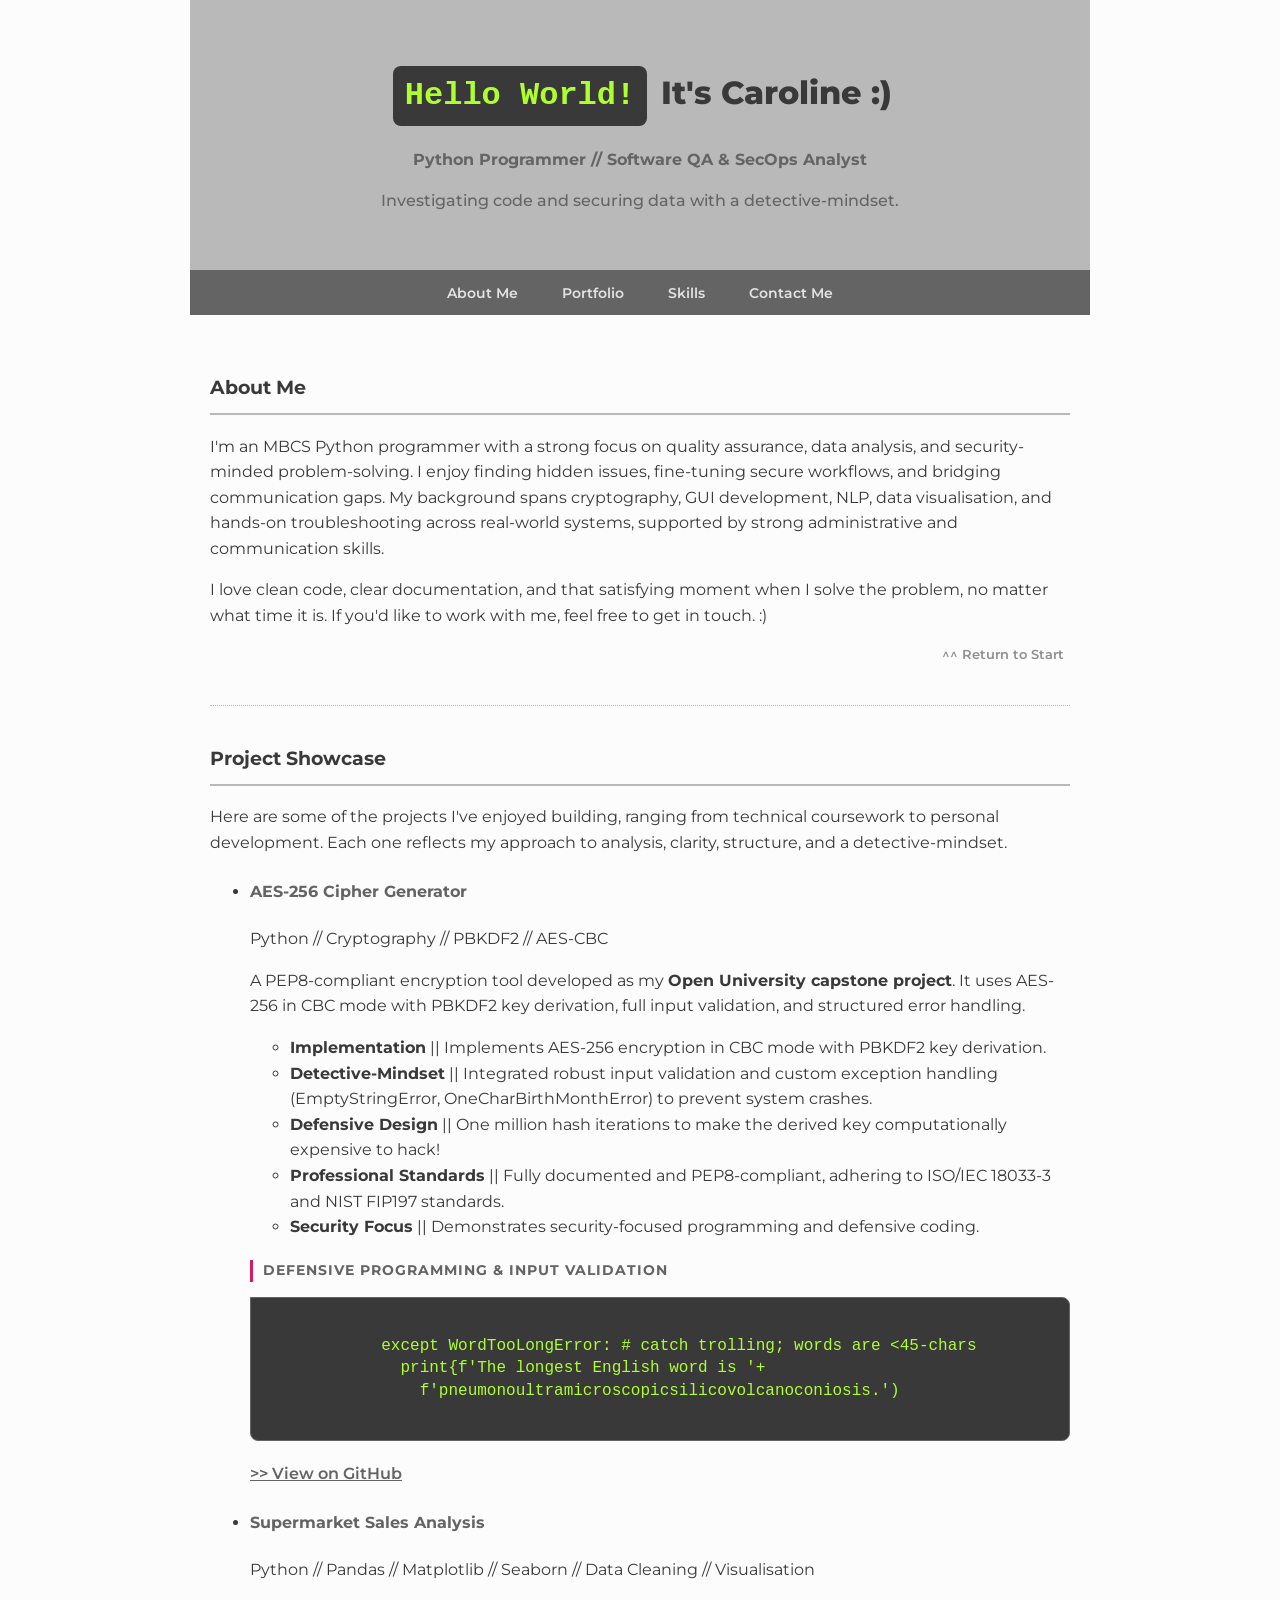
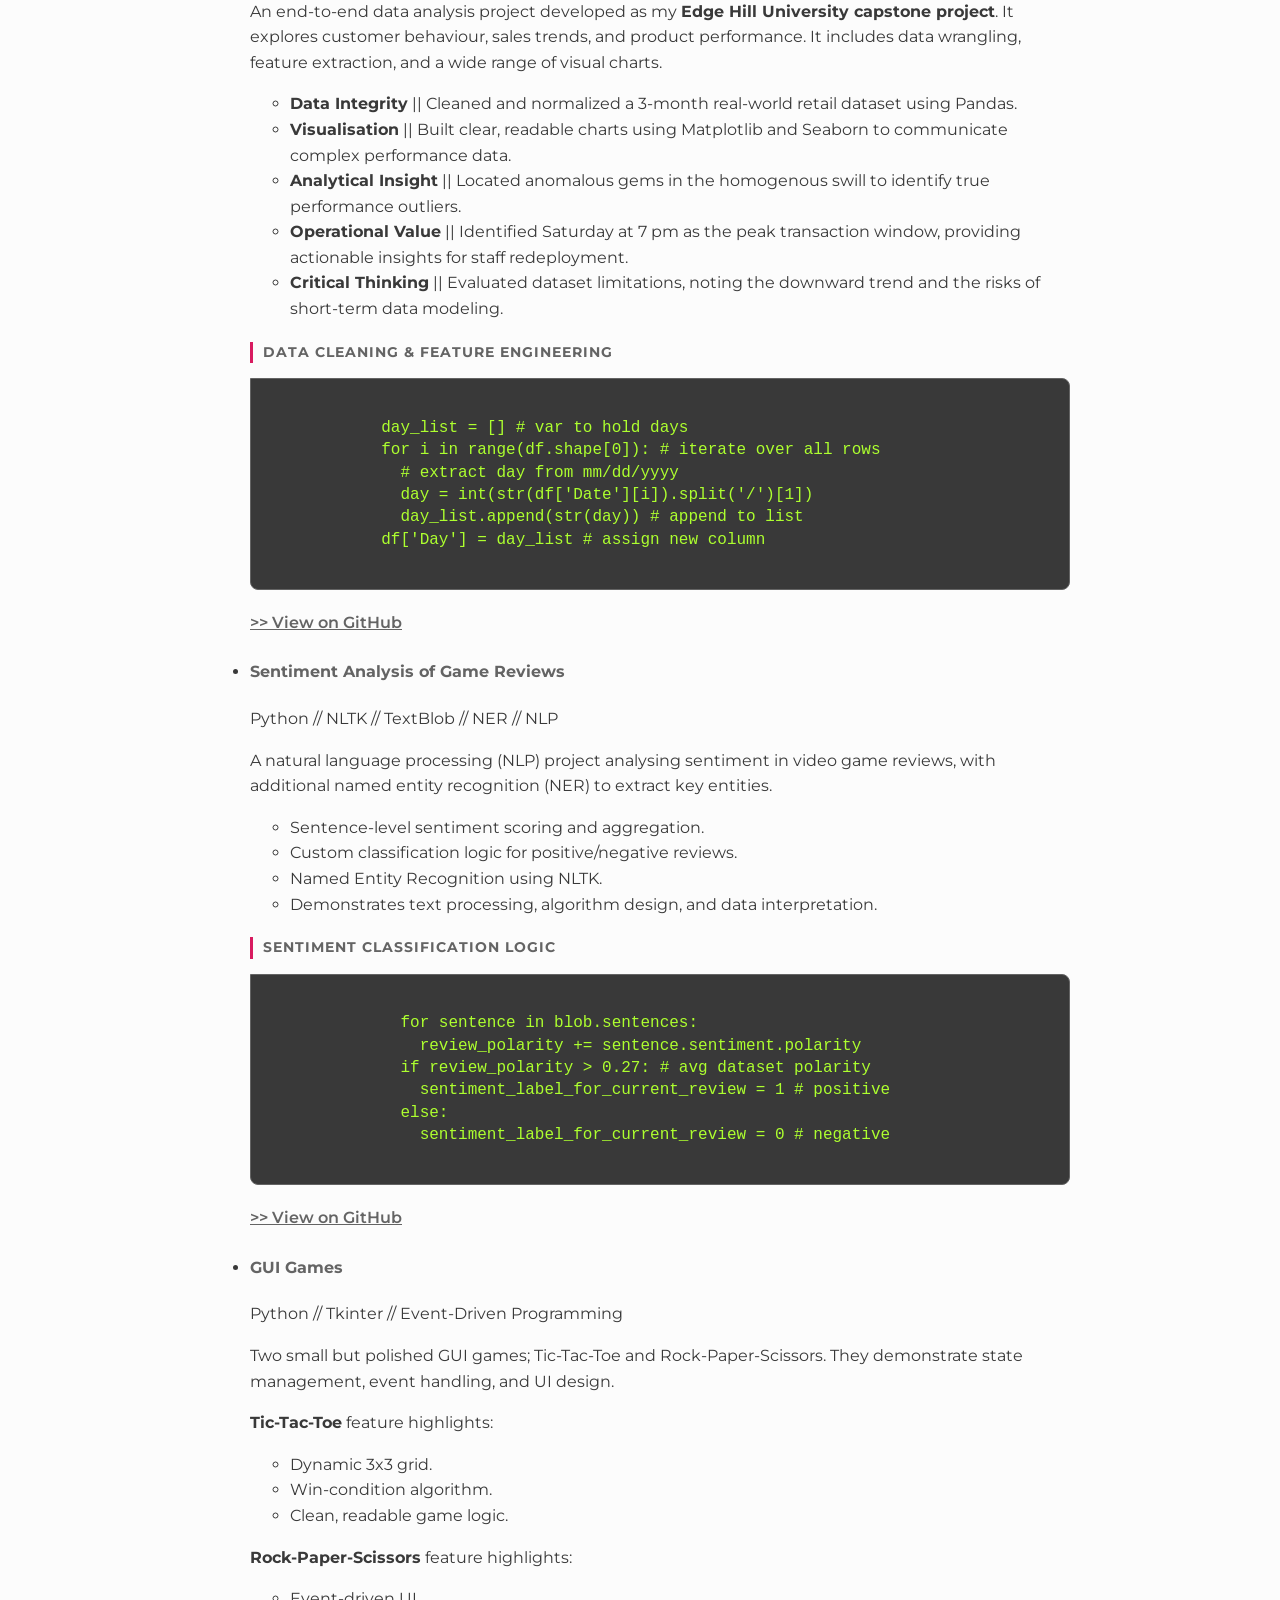
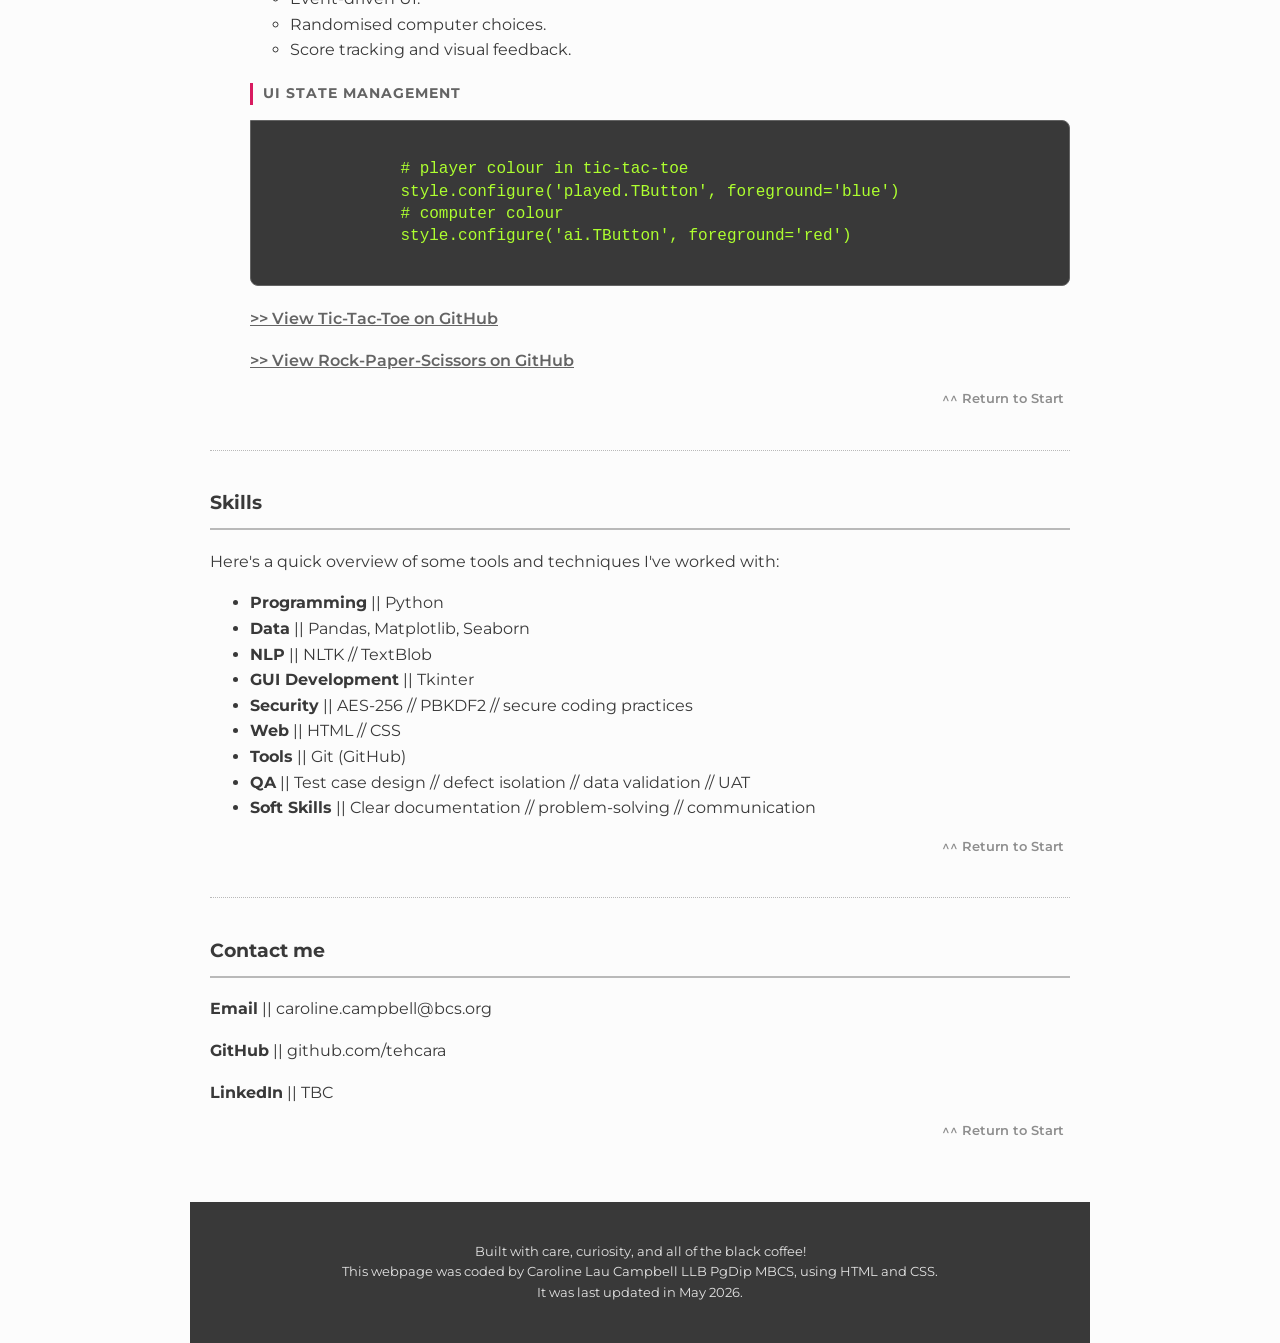
==== index.html @ 12f5b0af "Refreshed content and styling." ====
<!DOCTYPE html>
<html lang="en">

<head>
  <title>Caroline's Portfolio // MBCS Python Programmer</title>
  <link rel="stylesheet" href="portstyles.css">
  <link rel="preconnect" href="https://fonts.googleapis.com">
  <link rel="preconnect" href="https://fonts.gstatic.com" crossorigin>
  <link href="https://fonts.googleapis.com/css2?family=Montserrat:ital,wght@0,100..900;1,100..900&display=swap"
    rel="stylesheet">
</head>

<body>
  <header id="top">
    <h1><code>Hello World!</code> It's Caroline :&rpar;</h1>
    <p><strong>Python Programmer // Software QA & SecOps Analyst</strong></p>
    <p>Investigating code and securing data with a detective-mindset.</p>
  </header>
  <nav>
    <ul>
      <li><a href="#about">About Me</a></li>
      <li><a href="#portfolio">Portfolio</a></li>
      <li><a href="#skills">Skills</a></li>
      <li><a href="#contact">Contact Me</a></li>
    </ul>
  </nav>

  <main id="content">
    <section id="about">
      <h3>About Me</h3>
      <p>I'm an MBCS Python programmer with a strong focus on quality assurance, data analysis, and security-minded
        problem-solving. I enjoy finding hidden issues, fine-tuning secure workflows, and bridging communication gaps.
        My background spans cryptography, GUI development, NLP, data visualisation, and hands-on troubleshooting across
        real-world systems, supported by strong administrative and communication skills.</p>
      <p>I love clean code, clear documentation, and that satisfying moment when I solve the problem, no matter what
        time it is. If you'd like to work with me, feel free to get in touch. :&rpar;</p>
      <p class="return-link"><a href="#top">^^ Return to Start</a></p>
    </section>

    <hr>

    <section id="portfolio">
      <h3>Project Showcase</h3>
      <p>Here are some of the projects I've enjoyed building, ranging from technical coursework to personal development.
        Each one reflects my approach to analysis, clarity, structure, and a detective-mindset.</p>
      <ul>
        <li>
          <h4>AES-256 Cipher Generator</h4>
          <p>Python // Cryptography // PBKDF2 // AES-CBC</p>
          <p>A PEP8-compliant encryption tool developed as my <strong>Open University capstone project</strong>. It uses
            AES-256 in CBC mode with PBKDF2 key derivation, full input validation, and structured error handling.</p>
          <ul>
            <li><strong>Implementation</strong> || Implements AES-256 encryption in CBC mode with PBKDF2 key derivation.
            </li>
            <li><strong>Detective-Mindset</strong> || Integrated robust input validation and custom exception handling
              (EmptyStringError, OneCharBirthMonthError) to prevent system crashes.</li>
            <li><strong>Defensive Design</strong> || One million hash iterations to make the derived key computationally
              expensive to hack!</li>
            <li><strong>Professional Standards</strong> || Fully documented and PEP8-compliant, adhering to ISO/IEC
              18033-3 and NIST FIP197 standards.</li>
            <li><strong>Security Focus</strong> || Demonstrates security-focused programming and defensive coding.</li>
          </ul>
          <figure class="code-figure">
            <figcaption>Defensive Programming &amp; Input Validation</figcaption>
          <div class="code-box">
            except WordTooLongError: # catch trolling; words are &lt;45-chars
              print&lcub;f'The longest English word is '+
                f'pneumonoultramicroscopicsilicovolcanoconiosis.'&rpar;
          </div>
          </figure>
          <p><a href="https://github.com/tehcara/aes-cbc-cipher-generator">>> View on GitHub</a></p>
        </li>

        <li>
          <h4>Supermarket Sales Analysis</h4>
          <p>Python // Pandas // Matplotlib // Seaborn // Data Cleaning // Visualisation</p>
          <p>An end-to-end data analysis project developed as my <strong>Edge Hill University capstone project</strong>.
            It explores customer behaviour, sales trends, and product performance. It includes data wrangling, feature
            extraction, and a wide range of visual charts.</p>
          <ul>
            <li><strong>Data Integrity</strong> || Cleaned and normalized a 3-month real-world retail dataset using
              Pandas.</li>
            <li><strong>Visualisation</strong> || Built clear, readable charts using Matplotlib and Seaborn to
              communicate complex performance data.</li>
            <li><strong>Analytical Insight</strong> || Located anomalous gems in the homogenous swill to identify true
              performance outliers.</li>
            <li><strong>Operational Value</strong> || Identified Saturday at 7 pm as the peak transaction window,
              providing actionable insights for staff redeployment.</li>
            <li><strong>Critical Thinking</strong> || Evaluated dataset limitations, noting the downward trend and the
              risks of short-term data modeling.</li>
          </ul>
          <figure class="code-figure">
            <figcaption>Data Cleaning &amp; Feature Engineering</figcaption>
            <div class="code-box">
            day_list = [] # var to hold days
            for i in range(df.shape[0]): # iterate over all rows
              # extract day from mm/dd/yyyy
              day = int(str(df['Date'][i]).split('/')[1])
              day_list.append(str(day)) # append to list
            df['Day'] = day_list # assign new column
          </div>
          </figure>
          <p><a href="https://github.com/tehcara/supermarket-sales-analysis">>> View on GitHub</a></p>
        </li>

        <li>
          <h4>Sentiment Analysis of Game Reviews</h4>
          <p>Python // NLTK // TextBlob // NER // NLP</p>
          <p>A natural language processing (NLP) project analysing sentiment in video game reviews, with additional
            named entity recognition (NER) to extract key entities.</p>
          <ul>
            <li>Sentence-level sentiment scoring and aggregation.
            </li>
            <li>Custom classification logic for positive/negative reviews.</li>
            <li>Named Entity Recognition using NLTK.</li>
            <li>Demonstrates text processing, algorithm design, and data interpretation.</li>
          </ul>
          <figure class="code-figure">
            <figcaption>Sentiment Classification Logic</figcaption>
            <div class="code-box">
              for sentence in blob.sentences:
                review_polarity += sentence.sentiment.polarity
              if review_polarity > 0.27: # avg dataset polarity
                sentiment_label_for_current_review = 1 # positive
              else:
                sentiment_label_for_current_review = 0 # negative
            </div>
          </figure>
          <p><a href="https://github.com/tehcara/nlp-game-reviews-sentiment-analysis">>> View on GitHub</a></p>
        </li>

        <li>
          <h4>GUI Games</h4>
          <p>Python // Tkinter // Event-Driven Programming</p>
          <p>Two small but polished GUI games; Tic-Tac-Toe and Rock-Paper-Scissors. They demonstrate state management,
            event handling, and UI design.</p>
          <p><strong>Tic-Tac-Toe</strong> feature highlights:</p>
          <ul>
            <li>Dynamic 3x3 grid.</li>
            <li>Win-condition algorithm.</li>
            <li>Clean, readable game logic.</li>
          </ul>
          <p><strong>Rock-Paper-Scissors</strong> feature highlights:</p>
          <ul>
            <li>Event-driven UI.</li>
            <li>Randomised computer choices.</li>
            <li>Score tracking and visual feedback.</li>
          </ul>
          <figure class="code-figure">
            <figcaption>UI State Management</figcaption>
            <div class="code-box">
              # player colour in tic-tac-toe
              style.configure('played.TButton', foreground='blue')
              # computer colour
              style.configure('ai.TButton', foreground='red')
            </div>
          </figure>
          <p><a href="https://github.com/tehcara/tic-tac-toe-game">>> View Tic-Tac-Toe on GitHub</a></p>
          <p><a href="https://github.com/tehcara/rock-paper-scissors-game">>> View Rock-Paper-Scissors on GitHub</a></p>
        </li>
      </ul>
      <p class="return-link"><a href="#top">^^ Return to Start</a></p>
    </section>

    <hr>

    <section id="skills">
      <h3>Skills</h3>
      <p>Here's a quick overview of some tools and techniques I've worked with:</p>
      <ul>
        <li><strong>Programming</strong> || Python</li>
        <li><strong>Data</strong> || Pandas, Matplotlib, Seaborn</li>
        <li><strong>NLP</strong> || NLTK // TextBlob</li>
        <li><strong>GUI Development</strong> || Tkinter</li>
        <li><strong>Security</strong> || AES-256 // PBKDF2 // secure coding practices</li>
        <li><strong>Web</strong> || HTML // CSS</li>
        <li><strong>Tools</strong> || Git (GitHub)</li>
        <li><strong>QA</strong> || Test case design // defect isolation // data validation // UAT</li>
        <li><strong>Soft Skills</strong> || Clear documentation // problem-solving // communication</li>
      </ul>
      <p class="return-link"><a href="#top">^^ Return to Start</a></p>
    </section>

    <hr>

    <section id="contact">
      <h3>Contact me</h3>
      <p><strong>Email</strong> || caroline.campbell@bcs.org</p>
      <p><strong>GitHub</strong> || github.com/tehcara</p>
      <p><strong>LinkedIn</strong> || TBC</p>
      <p class="return-link"><a href="#top">^^ Return to Start</a></p>
    </section>
  </main>

  <footer>
    <p>Built with care, curiosity, and all of the black coffee!</p>
    <p>This webpage was coded by Caroline Lau Campbell LLB PgDip MBCS, using HTML and CSS.</p>
    <p>It was last updated in May 2026.</p>
  </footer>
</body>

</html>
---- portstyles.css ----
/* ### Global & Layout ### */
* {
    box-sizing: border-box;
}

body {
    font-family: 'Montserrat', sans-serif;
    max-width: 900px;
    margin: 0 auto;
    padding: 0;
    line-height: 1.6;
    color: #393939; /* Lacquered Liquorice */
    background-color: #fcfcfc; /* Very light off-white for contrast */
}

/* ### Header & Nav ### */
header {
    background-color: #B9B9B9; /* Greystone */
    color: #393939;
    padding: 40px 20px;
    text-align: center;
}

header h1 {
    font-weight: 800;
    margin-bottom: 0.2em;
    color: #393939;
}

header p {
    font-weight: 500;
    color: #646464; /* Excalibur */
}

header code {
    font-family: 'Inconsolata', monospace;
    background-color: #393939; /* Lacquered Liquorice */
    color: #ADFF2F; /* GreenYellow */
    margin: 5px;
    padding: 4px 12px; /* Slightly tighter vertical padding for h1 */
    border-radius: 8px;
    display: inline-block;
    vertical-align: middle;
}

nav {
    background-color: #646464; /* Excalibur */
    padding: 10px 0;
    position: sticky; /* Keeps nav at top while scrolling */
    top: 0;
    z-index: 1000;
}

nav ul {
    list-style-type: none;
    margin: 0;
    padding: 0;
    display: flex;
    justify-content: center;
    flex-wrap: wrap;
}

nav li a {
    text-decoration: none;
    padding: 8px 16px;
    margin: 5px;
    color: #E3E3E3; /* Platinum */
    font-weight: 600;
    font-size: 0.9em;
    border: 1px solid transparent;
    transition: all 0.3s ease;
}

nav li a:hover {
    color: #393939;
    background-color: #E3E3E3;
    border-radius: 4px;
}

/* ### Content Sections ### */
#content {
    padding: 20px;
}

section {
    margin-bottom: 40px;
}

h3 {
    font-weight: 700;
    color: #393939;
    border-bottom: 2px solid #B9B9B9;
    padding-bottom: 10px;
    margin-top: 2em;
}

h4 {
    font-weight: 700;
    margin-top: 1.5em;
    color: #646464;
}

p, li {
    font-weight: 400;
    color: #393939;
}

a {
    color: #646464;
    font-weight: 600;
}

hr {
    border: none;
    border-top: 1px dotted #B9B9B9;
    margin: 2em 0;
}

/* ### Code Snippets ### */

.code-box {
    font-family: 'Inconsolata', monospace;
    background-color: #393939; /* Lacquered Liquorice */
    color: #ADFF2F; /* GreenYellow */
    padding: 15px;
    margin: 15px 0;
    border-radius: 0 8px 8px 8px; /* Squared off top-left to 'attach' to caption */
    line-height: 1.4;
    white-space: pre-wrap; /* Honours line breaks but ignores HTML file indentation */
    border: 1px solid #646464;
}

/* Container for the code and caption */
.code-figure {
    margin: 20px 0;
    padding: 0;
}

/* The Label/Caption */
figcaption {
    font-family: 'Montserrat', sans-serif;
    font-weight: 700; /* Bold to stand out */
    font-size: 0.85em;
    color: #646464; /* Excalibur */
    text-transform: uppercase; /* Makes it feel like a professional tag */
    letter-spacing: 1px;
    margin-bottom: 5px;
    border-left: 3px solid #d81b60; /* Small reddish accent to match your hover links */
    padding-left: 10px;
}

/* ### Return to Start ### */
.return-link {
    text-align: right;
    font-size: 0.8em;
    margin-top: 10px;
}

.return-link a {
    text-decoration: none;
    color: #8E8E8E; /* Pedigrey */
    padding: 2px 5px;
    border: 1px solid transparent; /* Prevents jumping on hover */
    transition: all 0.3s ease;
}

.return-link a:hover {
    color: #d81b60; /* Reddish highlight */
    border: 1px solid #d81b60;
    border-radius: 4px;
}

/* ### Footer ### */
footer {
    background-color: #393939; /* Lacquered Liquorice */
    color: #E3E3E3; /* Platinum */
    padding: 40px 20px;
    text-align: center;
    font-size: 0.8em;
}

footer p {
    color: #E3E3E3; /* Ensure the paragraph inherits the pale color */
    margin: 0;
}

/* ### Responsiveness ### */
@media (max-width: 600px) {
    header h1 { font-size: 1.8rem; }
    nav ul { flex-direction: column; }
    nav li a { display: block; text-align: center; }
}
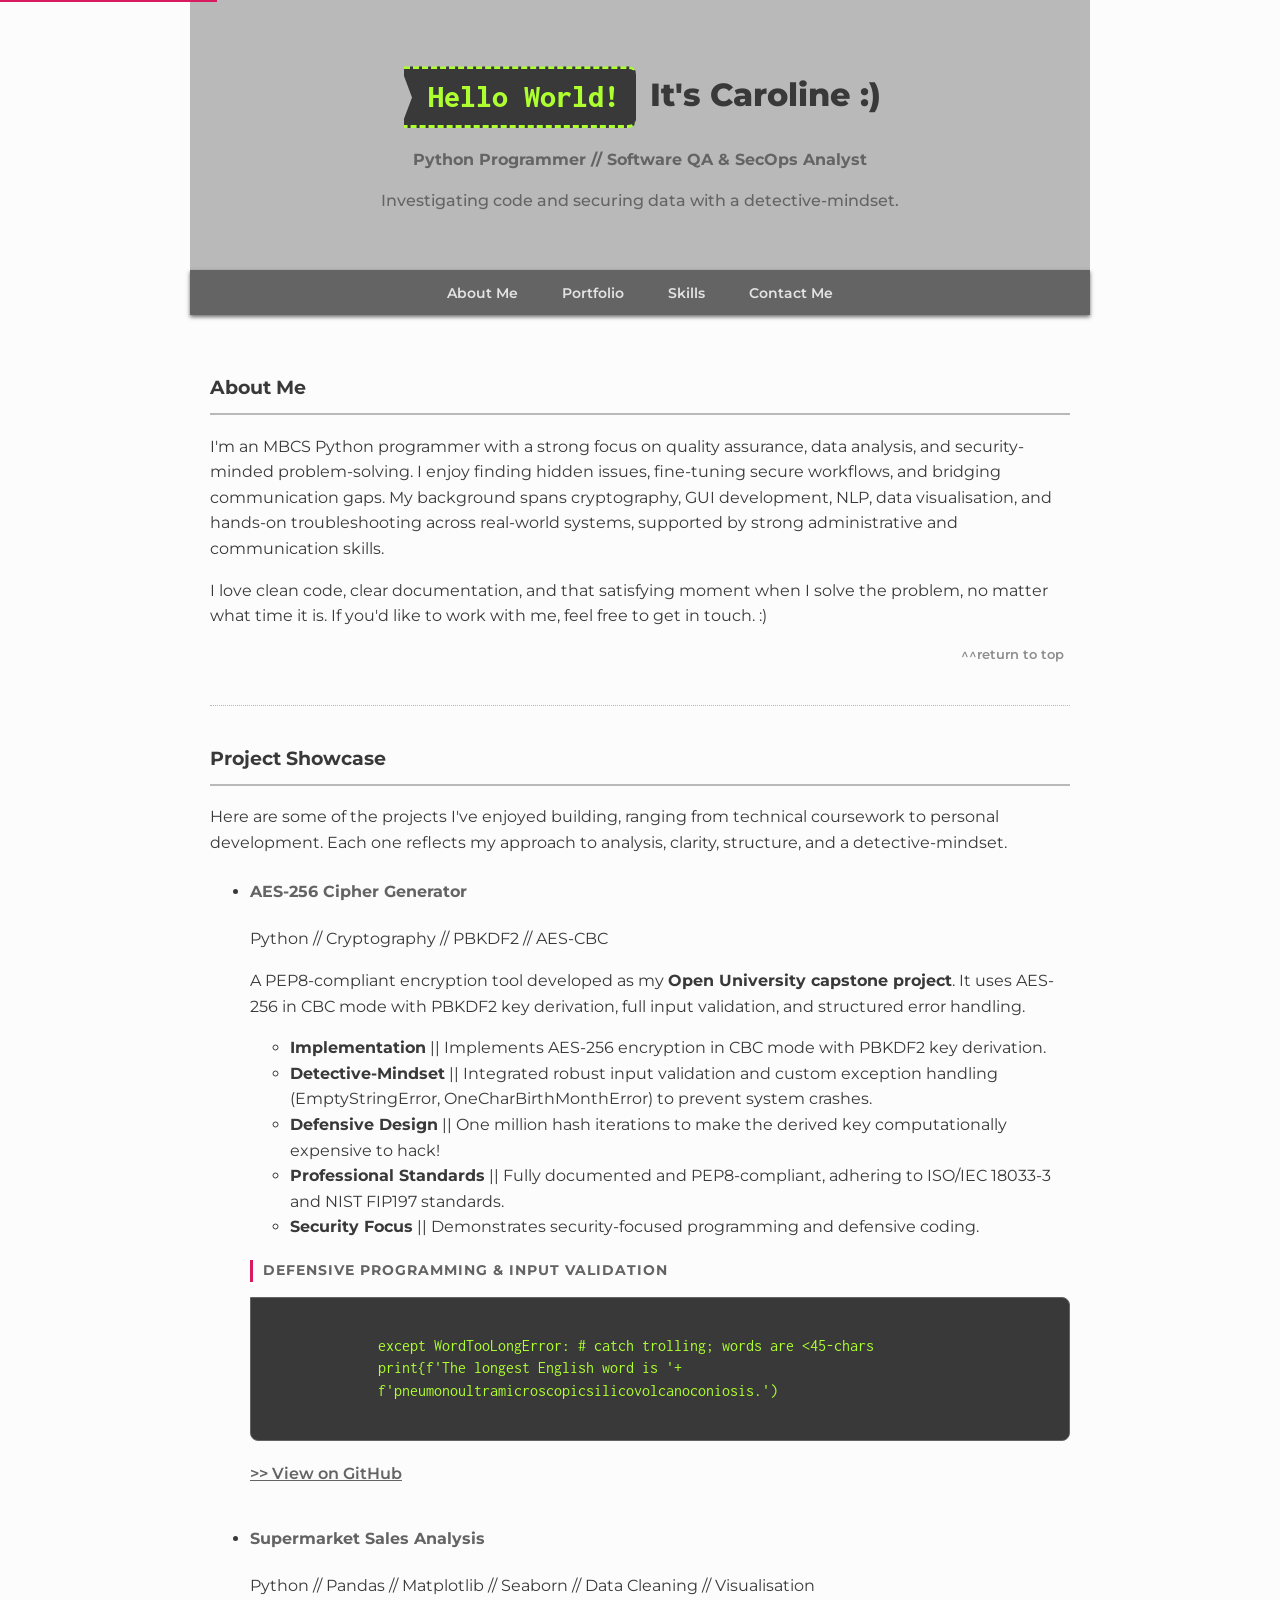
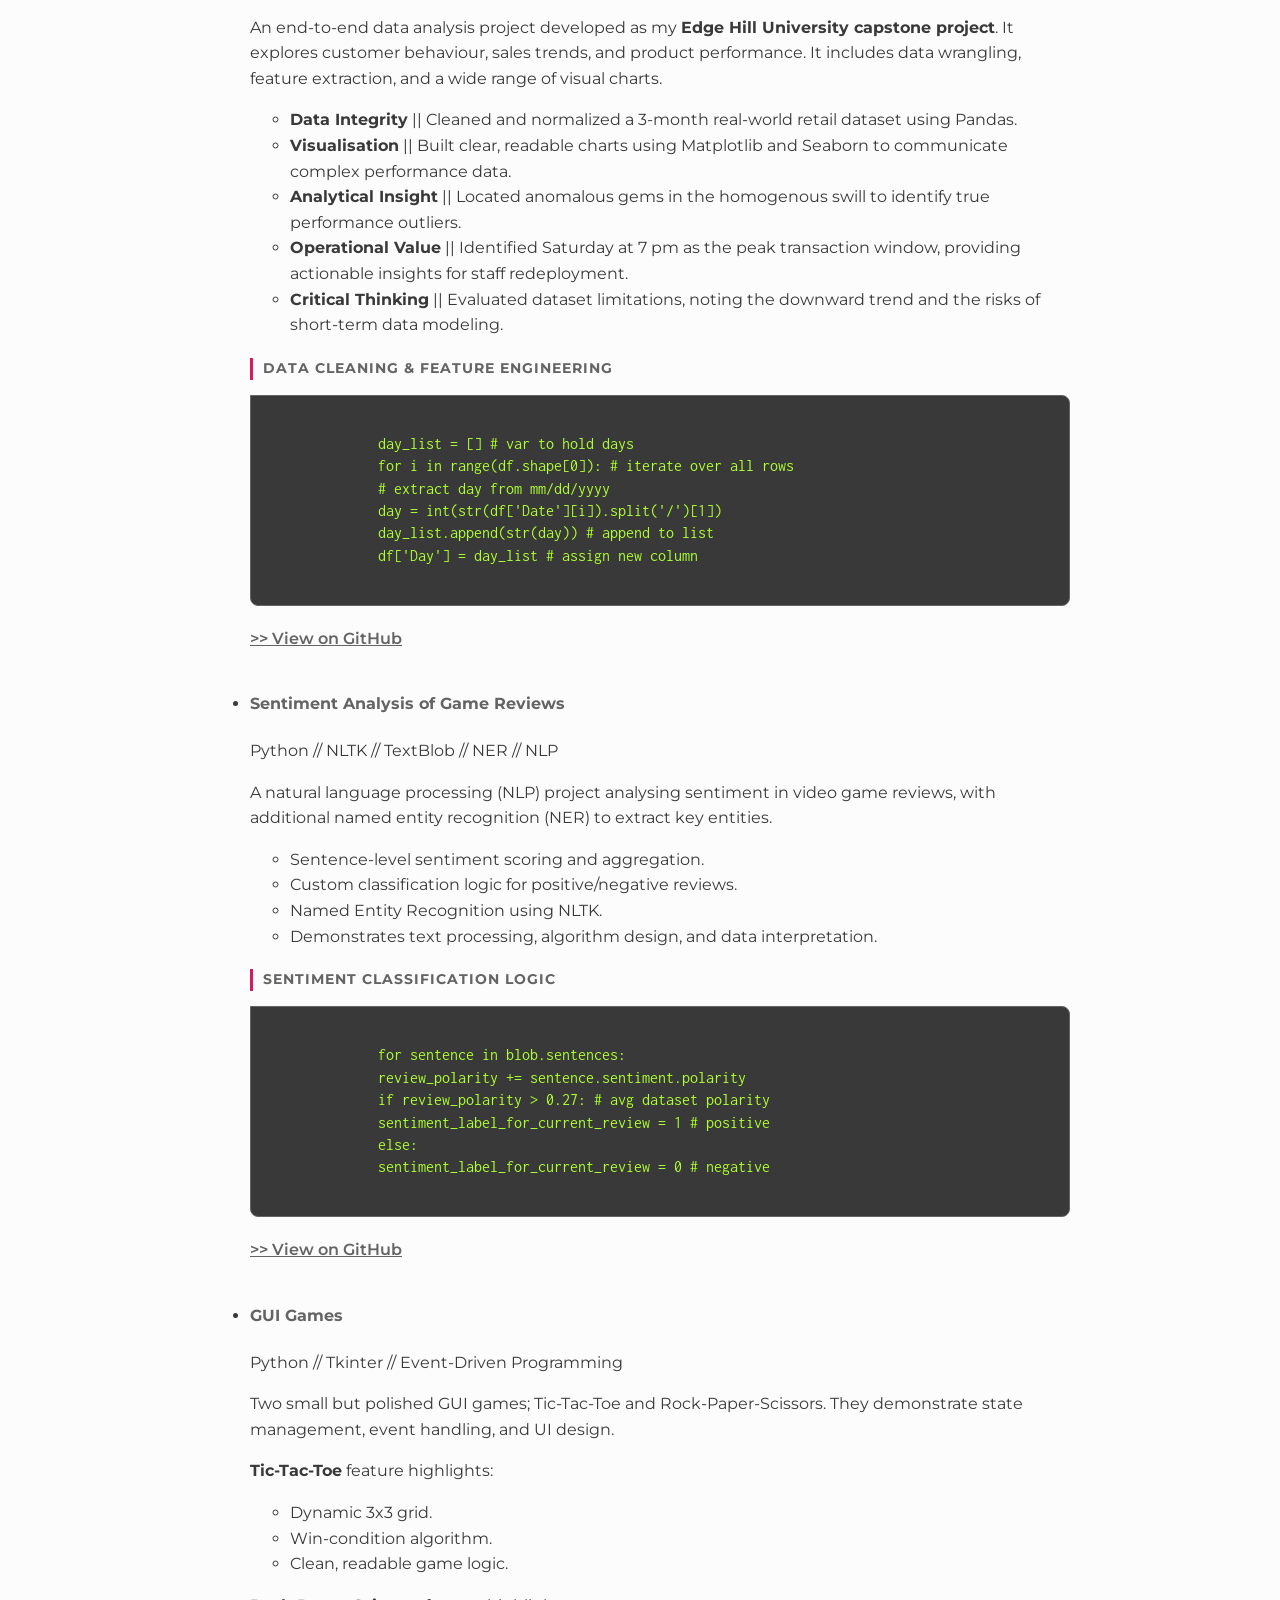
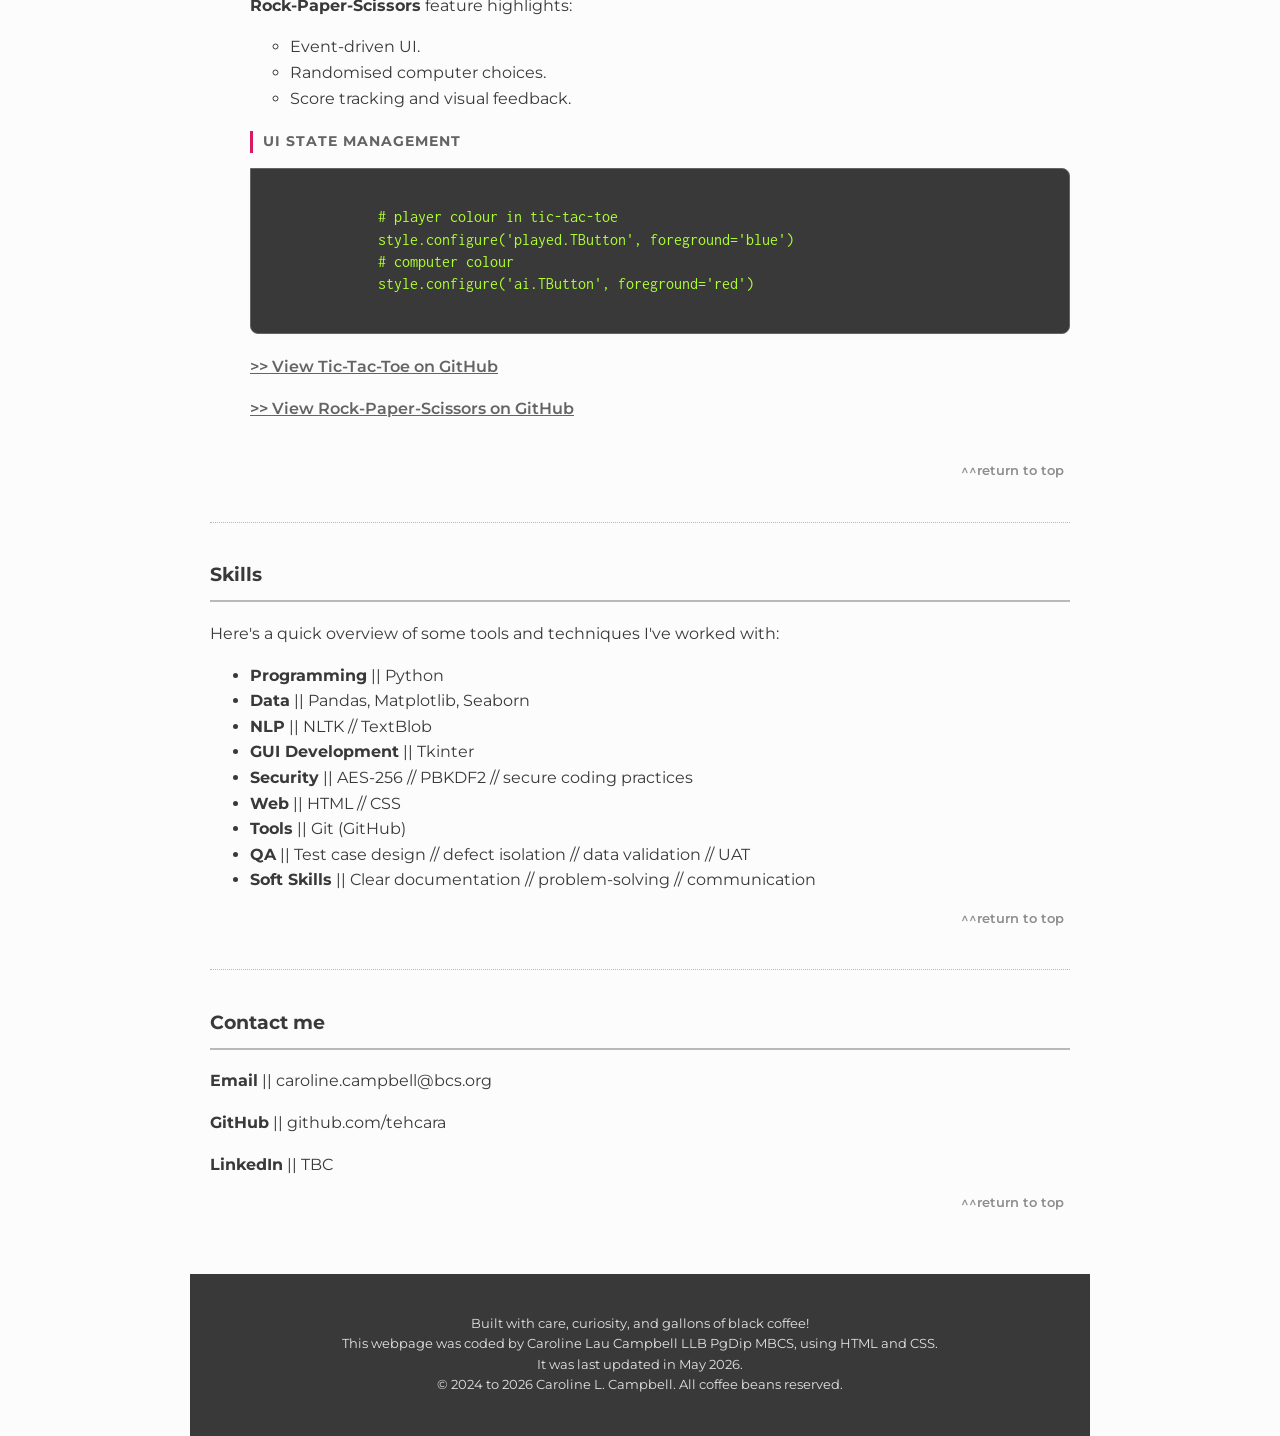
==== commit 34abf84b: "Code updates" ====
--- a/index.html
+++ b/index.html
@@ -6,17 +6,43 @@
   <link rel="stylesheet" href="portstyles.css">
   <link rel="preconnect" href="https://fonts.googleapis.com">
   <link rel="preconnect" href="https://fonts.gstatic.com" crossorigin>
-  <link href="https://fonts.googleapis.com/css2?family=Montserrat:ital,wght@0,100..900;1,100..900&display=swap"
+  <link
+    href="https://fonts.googleapis.com/css2?family=Inconsolata:wght@200..900&family=Montserrat:ital,wght@0,100..900;1,100..900&display=swap"
     rel="stylesheet">
+  <meta charset="UTF-8">
+  <meta name="viewport" content="width=device-width, initial-scale=1.0">
+  <meta name="title" content="Caroline's Portfolio // MBCS Python Programmer">
+  <meta name="description"
+    content="Welcome to my portfolio! I'm Caroline, a Python enthusiast exploring opportunities in QA and SecOps. Discover my curated projects that showcase my skills, detective-mindset, and a dash of humour!">
+  <meta name="keywords" content="portfolio, python, programmer, code, QA, SecOps, coursework, projects">
+  <meta name="robots" content="index, follow">
+  <meta name="language" content="English">
+  <meta name="author" content="Caroline Campbell">
+  <link rel="canonical" href="https://tehcara.github.io/">
+  <!--Change browser tab colour on mobile.-->
+  <meta name="theme-color" content="#646464">
+  <!--Open Graph tags (for link previews).-->
+  <meta property="og:title" content="Caroline's Portfolio // MBCS Python Programmer">
+  <meta property="og:description"
+    content="Python programmer specialising in QA, SecOps, and data analysis. Explore my curated project showcase.">
+  <meta property="og:type" content="website">
+  <meta property="og:url" content="https://tehcara.github.io/">
+  <meta property="og:image" content="https://tehcara.github.io/preview.png">
+  <!--Twitter Card metadata (for Twitter/X previews).-->
+  <meta name="twitter:card" content="summary_large_image">
+  <meta name="twitter:title" content="Caroline's Portfolio // MBCS Python Programmer">
+  <meta name="twitter:description" content="Python programmer specialising in QA, SecOps, and data analysis.">
+  <meta name="twitter:image" content="https://tehcara.github.io/preview.png">
 </head>
 
 <body>
+  <a href="#content" class="skip-link">>> skip to main content</a>
   <header id="top">
     <h1><code>Hello World!</code> It's Caroline :&rpar;</h1>
-    <p><strong>Python Programmer // Software QA & SecOps Analyst</strong></p>
+    <h2><strong>Python Programmer // Software QA & SecOps Analyst</strong></h2>
     <p>Investigating code and securing data with a detective-mindset.</p>
   </header>
-  <nav>
+  <nav aria-label="main navigation">
     <ul>
       <li><a href="#about">About Me</a></li>
       <li><a href="#portfolio">Portfolio</a></li>
@@ -26,25 +52,25 @@
   </nav>
 
   <main id="content">
-    <section id="about">
-      <h3>About Me</h3>
+    <section id="about" aria-labelledby="about-heading">
+      <h3 id="about-heading">About Me</h3>
       <p>I'm an MBCS Python programmer with a strong focus on quality assurance, data analysis, and security-minded
         problem-solving. I enjoy finding hidden issues, fine-tuning secure workflows, and bridging communication gaps.
         My background spans cryptography, GUI development, NLP, data visualisation, and hands-on troubleshooting across
         real-world systems, supported by strong administrative and communication skills.</p>
       <p>I love clean code, clear documentation, and that satisfying moment when I solve the problem, no matter what
         time it is. If you'd like to work with me, feel free to get in touch. :&rpar;</p>
-      <p class="return-link"><a href="#top">^^ Return to Start</a></p>
+      <p class="return-link"><a href="#top">^^return to top</a></p>
     </section>
 
     <hr>
 
-    <section id="portfolio">
-      <h3>Project Showcase</h3>
+    <section id="portfolio" aria-labelledby="portfolio-heading">
+      <h3 id="portfolio-heading">Project Showcase</h3>
       <p>Here are some of the projects I've enjoyed building, ranging from technical coursework to personal development.
         Each one reflects my approach to analysis, clarity, structure, and a detective-mindset.</p>
       <ul>
-        <li>
+        <li class="portfolio-entry">
           <h4>AES-256 Cipher Generator</h4>
           <p>Python // Cryptography // PBKDF2 // AES-CBC</p>
           <p>A PEP8-compliant encryption tool developed as my <strong>Open University capstone project</strong>. It uses
@@ -62,16 +88,16 @@
           </ul>
           <figure class="code-figure">
             <figcaption>Defensive Programming &amp; Input Validation</figcaption>
-          <div class="code-box">
-            except WordTooLongError: # catch trolling; words are &lt;45-chars
+            <div class="code-box">
+              except WordTooLongError: # catch trolling; words are &lt;45-chars
               print&lcub;f'The longest English word is '+
-                f'pneumonoultramicroscopicsilicovolcanoconiosis.'&rpar;
-          </div>
+              f'pneumonoultramicroscopicsilicovolcanoconiosis.'&rpar;
+            </div>
           </figure>
           <p><a href="https://github.com/tehcara/aes-cbc-cipher-generator">>> View on GitHub</a></p>
         </li>
 
-        <li>
+        <li class="portfolio-entry">
           <h4>Supermarket Sales Analysis</h4>
           <p>Python // Pandas // Matplotlib // Seaborn // Data Cleaning // Visualisation</p>
           <p>An end-to-end data analysis project developed as my <strong>Edge Hill University capstone project</strong>.
@@ -92,18 +118,18 @@
           <figure class="code-figure">
             <figcaption>Data Cleaning &amp; Feature Engineering</figcaption>
             <div class="code-box">
-            day_list = [] # var to hold days
-            for i in range(df.shape[0]): # iterate over all rows
+              day_list = [] # var to hold days
+              for i in range(df.shape[0]): # iterate over all rows
               # extract day from mm/dd/yyyy
               day = int(str(df['Date'][i]).split('/')[1])
               day_list.append(str(day)) # append to list
-            df['Day'] = day_list # assign new column
-          </div>
+              df['Day'] = day_list # assign new column
+            </div>
           </figure>
           <p><a href="https://github.com/tehcara/supermarket-sales-analysis">>> View on GitHub</a></p>
         </li>
 
-        <li>
+        <li class="portfolio-entry">
           <h4>Sentiment Analysis of Game Reviews</h4>
           <p>Python // NLTK // TextBlob // NER // NLP</p>
           <p>A natural language processing (NLP) project analysing sentiment in video game reviews, with additional
@@ -119,17 +145,17 @@
             <figcaption>Sentiment Classification Logic</figcaption>
             <div class="code-box">
               for sentence in blob.sentences:
-                review_polarity += sentence.sentiment.polarity
+              review_polarity += sentence.sentiment.polarity
               if review_polarity > 0.27: # avg dataset polarity
-                sentiment_label_for_current_review = 1 # positive
+              sentiment_label_for_current_review = 1 # positive
               else:
-                sentiment_label_for_current_review = 0 # negative
+              sentiment_label_for_current_review = 0 # negative
             </div>
           </figure>
           <p><a href="https://github.com/tehcara/nlp-game-reviews-sentiment-analysis">>> View on GitHub</a></p>
         </li>
 
-        <li>
+        <li class="portfolio-entry">
           <h4>GUI Games</h4>
           <p>Python // Tkinter // Event-Driven Programming</p>
           <p>Two small but polished GUI games; Tic-Tac-Toe and Rock-Paper-Scissors. They demonstrate state management,
@@ -159,13 +185,13 @@
           <p><a href="https://github.com/tehcara/rock-paper-scissors-game">>> View Rock-Paper-Scissors on GitHub</a></p>
         </li>
       </ul>
-      <p class="return-link"><a href="#top">^^ Return to Start</a></p>
+      <p class="return-link"><a href="#top">^^return to top</a></p>
     </section>
 
     <hr>
 
-    <section id="skills">
-      <h3>Skills</h3>
+    <section id="skills" aria-labelledby="skills-heading">
+      <h3 id="skills-heading">Skills</h3>
       <p>Here's a quick overview of some tools and techniques I've worked with:</p>
       <ul>
         <li><strong>Programming</strong> || Python</li>
@@ -178,24 +204,25 @@
         <li><strong>QA</strong> || Test case design // defect isolation // data validation // UAT</li>
         <li><strong>Soft Skills</strong> || Clear documentation // problem-solving // communication</li>
       </ul>
-      <p class="return-link"><a href="#top">^^ Return to Start</a></p>
+      <p class="return-link"><a href="#top">^^return to top</a></p>
     </section>
 
     <hr>
 
-    <section id="contact">
-      <h3>Contact me</h3>
+    <section id="contact" aria-labelledby="contact-heading">
+      <h3 id="contact-heading">Contact me</h3>
       <p><strong>Email</strong> || caroline.campbell@bcs.org</p>
       <p><strong>GitHub</strong> || github.com/tehcara</p>
       <p><strong>LinkedIn</strong> || TBC</p>
-      <p class="return-link"><a href="#top">^^ Return to Start</a></p>
+      <p class="return-link"><a href="#top">^^return to top</a></p>
     </section>
   </main>
 
   <footer>
-    <p>Built with care, curiosity, and all of the black coffee!</p>
+    <p>Built with care, curiosity, and gallons of black coffee!</p>
     <p>This webpage was coded by Caroline Lau Campbell LLB PgDip MBCS, using HTML and CSS.</p>
     <p>It was last updated in May 2026.</p>
+    <p>&copy; 2024 to 2026 Caroline L. Campbell. All coffee beans reserved.</p>
   </footer>
 </body>
 
--- a/portstyles.css
+++ b/portstyles.css
@@ -1,6 +1,10 @@
 /* ### Global & Layout ### */
 * {
     box-sizing: border-box;
+}
+
+html {
+    scroll-behavior: smooth;
 }
 
 body {
@@ -9,13 +13,16 @@
     margin: 0 auto;
     padding: 0;
     line-height: 1.6;
-    color: #393939; /* Lacquered Liquorice */
-    background-color: #fcfcfc; /* Very light off-white for contrast */
+    color: #393939;
+    /* Lacquered Liquorice */
+    background-color: #fcfcfc;
+    /* Very light off-white for contrast */
 }
 
 /* ### Header & Nav ### */
 header {
-    background-color: #B9B9B9; /* Greystone */
+    background-color: #B9B9B9;
+    /* Greystone */
     color: #393939;
     padding: 40px 20px;
     text-align: center;
@@ -27,28 +34,73 @@
     color: #393939;
 }
 
+header h2,
 header p {
     font-weight: 500;
-    color: #646464; /* Excalibur */
+    color: #646464;
+    /* Excalibur */
+    font-size: 1em;
 }
 
 header code {
     font-family: 'Inconsolata', monospace;
-    background-color: #393939; /* Lacquered Liquorice */
-    color: #ADFF2F; /* GreenYellow */
+    background-color: #393939;
+    /* Lacquered Liquorice */
+    color: #ADFF2F;
+    /* GreenYellow */
     margin: 5px;
-    padding: 4px 12px; /* Slightly tighter vertical padding for h1 */
-    border-radius: 8px;
+    padding: 4px 12px;
+    /* Slightly tighter vertical padding for h1 */
+    border-radius: 0px 8px 8px 0px;
     display: inline-block;
     vertical-align: middle;
+    border-block: 0.1em dashed #ADFF2F;
+    /* Polygon variables */
+    --bar: 0.25em;   /* depth */
+    --foo: 0.3em;    /* vertical spacing */
+    
+    clip-path: polygon(
+        0 0,
+        100% 0,
+        100% 100%,
+        0 100%,
+
+        /* dovetail notch */
+        0 calc(100% - var(--foo)),
+        var(--bar) 50%, 
+        
+        0 var(--foo)
+    );
+    /* Content padding to the left, and to the right */
+    padding-inline: calc(var(--bar) + 0.5em) 0.5em;  
+    line-height: 1.5;
+    width: fit-content;
+}
+
+.skip-link {
+    position: absolute;
+    top: -40px;
+    left: 0;
+    background: #d81b60;
+    color: white;
+    padding: 8px 12px;
+    z-index: 10000;
+    transition: top 0.3s;
+}
+
+.skip-link:focus {
+    top: 10px;
 }
 
 nav {
-    background-color: #646464; /* Excalibur */
+    background-color: #646464;
+    /* Excalibur */
     padding: 10px 0;
-    position: sticky; /* Keeps nav at top while scrolling */
+    position: sticky;
+    /* Keeps nav at top while scrolling */
     top: 0;
     z-index: 1000;
+    box-shadow: 0 2px 4px rgba(0, 0, 0, 0.575);
 }
 
 nav ul {
@@ -64,7 +116,8 @@
     text-decoration: none;
     padding: 8px 16px;
     margin: 5px;
-    color: #E3E3E3; /* Platinum */
+    color: #E3E3E3;
+    /* Platinum */
     font-weight: 600;
     font-size: 0.9em;
     border: 1px solid transparent;
@@ -100,7 +153,8 @@
     color: #646464;
 }
 
-p, li {
+p,
+li {
     font-weight: 400;
     color: #393939;
 }
@@ -108,6 +162,15 @@
 a {
     color: #646464;
     font-weight: 600;
+}
+
+a:focus {
+    outline: 2px dashed #d81b60;
+    outline-offset: 4px;
+}
+
+a:hover {
+    color: #d81b60;
 }
 
 hr {
@@ -116,36 +179,50 @@
     margin: 2em 0;
 }
 
+.portfolio-entry {
+    margin-bottom: 40px;
+}
+
 /* ### Code Snippets ### */
 
 .code-box {
     font-family: 'Inconsolata', monospace;
-    background-color: #393939; /* Lacquered Liquorice */
-    color: #ADFF2F; /* GreenYellow */
+    background-color: #393939;
+    /* Lacquered Liquorice */
+    color: #ADFF2F;
+    /* GreenYellow */
     padding: 15px;
     margin: 15px 0;
-    border-radius: 0 8px 8px 8px; /* Squared off top-left to 'attach' to caption */
+    border-radius: 0 8px 8px 8px;
+    /* Squared off top-left to 'attach' to caption */
     line-height: 1.4;
-    white-space: pre-wrap; /* Honours line breaks but ignores HTML file indentation */
+    white-space: pre-wrap;
+    /* Honours line breaks but ignores HTML file indentation */
     border: 1px solid #646464;
+    overflow-x: auto;
 }
 
 /* Container for the code and caption */
 .code-figure {
     margin: 20px 0;
     padding: 0;
+    max-width: 100%;
 }
 
 /* The Label/Caption */
 figcaption {
     font-family: 'Montserrat', sans-serif;
-    font-weight: 700; /* Bold to stand out */
+    font-weight: 700;
+    /* Bold to stand out */
     font-size: 0.85em;
-    color: #646464; /* Excalibur */
-    text-transform: uppercase; /* Makes it feel like a professional tag */
+    color: #646464;
+    /* Excalibur */
+    text-transform: uppercase;
+    /* Makes it feel like a professional tag */
     letter-spacing: 1px;
     margin-bottom: 5px;
-    border-left: 3px solid #d81b60; /* Small reddish accent to match your hover links */
+    border-left: 3px solid #d81b60;
+    /* Small reddish accent to match your hover links */
     padding-left: 10px;
 }
 
@@ -158,35 +235,56 @@
 
 .return-link a {
     text-decoration: none;
-    color: #8E8E8E; /* Pedigrey */
+    color: #8E8E8E;
+    /* Pedigrey */
     padding: 2px 5px;
-    border: 1px solid transparent; /* Prevents jumping on hover */
+    border: 1px solid transparent;
+    /* Prevents jumping on hover */
     transition: all 0.3s ease;
 }
 
 .return-link a:hover {
-    color: #d81b60; /* Reddish highlight */
+    color: #d81b60;
+    /* Reddish highlight */
     border: 1px solid #d81b60;
     border-radius: 4px;
 }
 
 /* ### Footer ### */
 footer {
-    background-color: #393939; /* Lacquered Liquorice */
-    color: #E3E3E3; /* Platinum */
+    background-color: #393939;
+    /* Lacquered Liquorice */
+    color: #E3E3E3;
+    /* Platinum */
     padding: 40px 20px;
     text-align: center;
     font-size: 0.8em;
 }
 
 footer p {
-    color: #E3E3E3; /* Ensure the paragraph inherits the pale color */
+    color: #E3E3E3;
+    /* Ensure the paragraph inherits the pale color */
     margin: 0;
 }
 
 /* ### Responsiveness ### */
 @media (max-width: 600px) {
-    header h1 { font-size: 1.8rem; }
-    nav ul { flex-direction: column; }
-    nav li a { display: block; text-align: center; }
+    header h1 {
+        font-size: 1.8rem;
+    }
+
+    nav ul {
+        flex-direction: column;
+    }
+
+    nav li a {
+        display: block;
+        text-align: center;
+    }
+}
+
+@media (max-width: 600px) {
+    #content {
+        padding: 10px;
+    }
 }
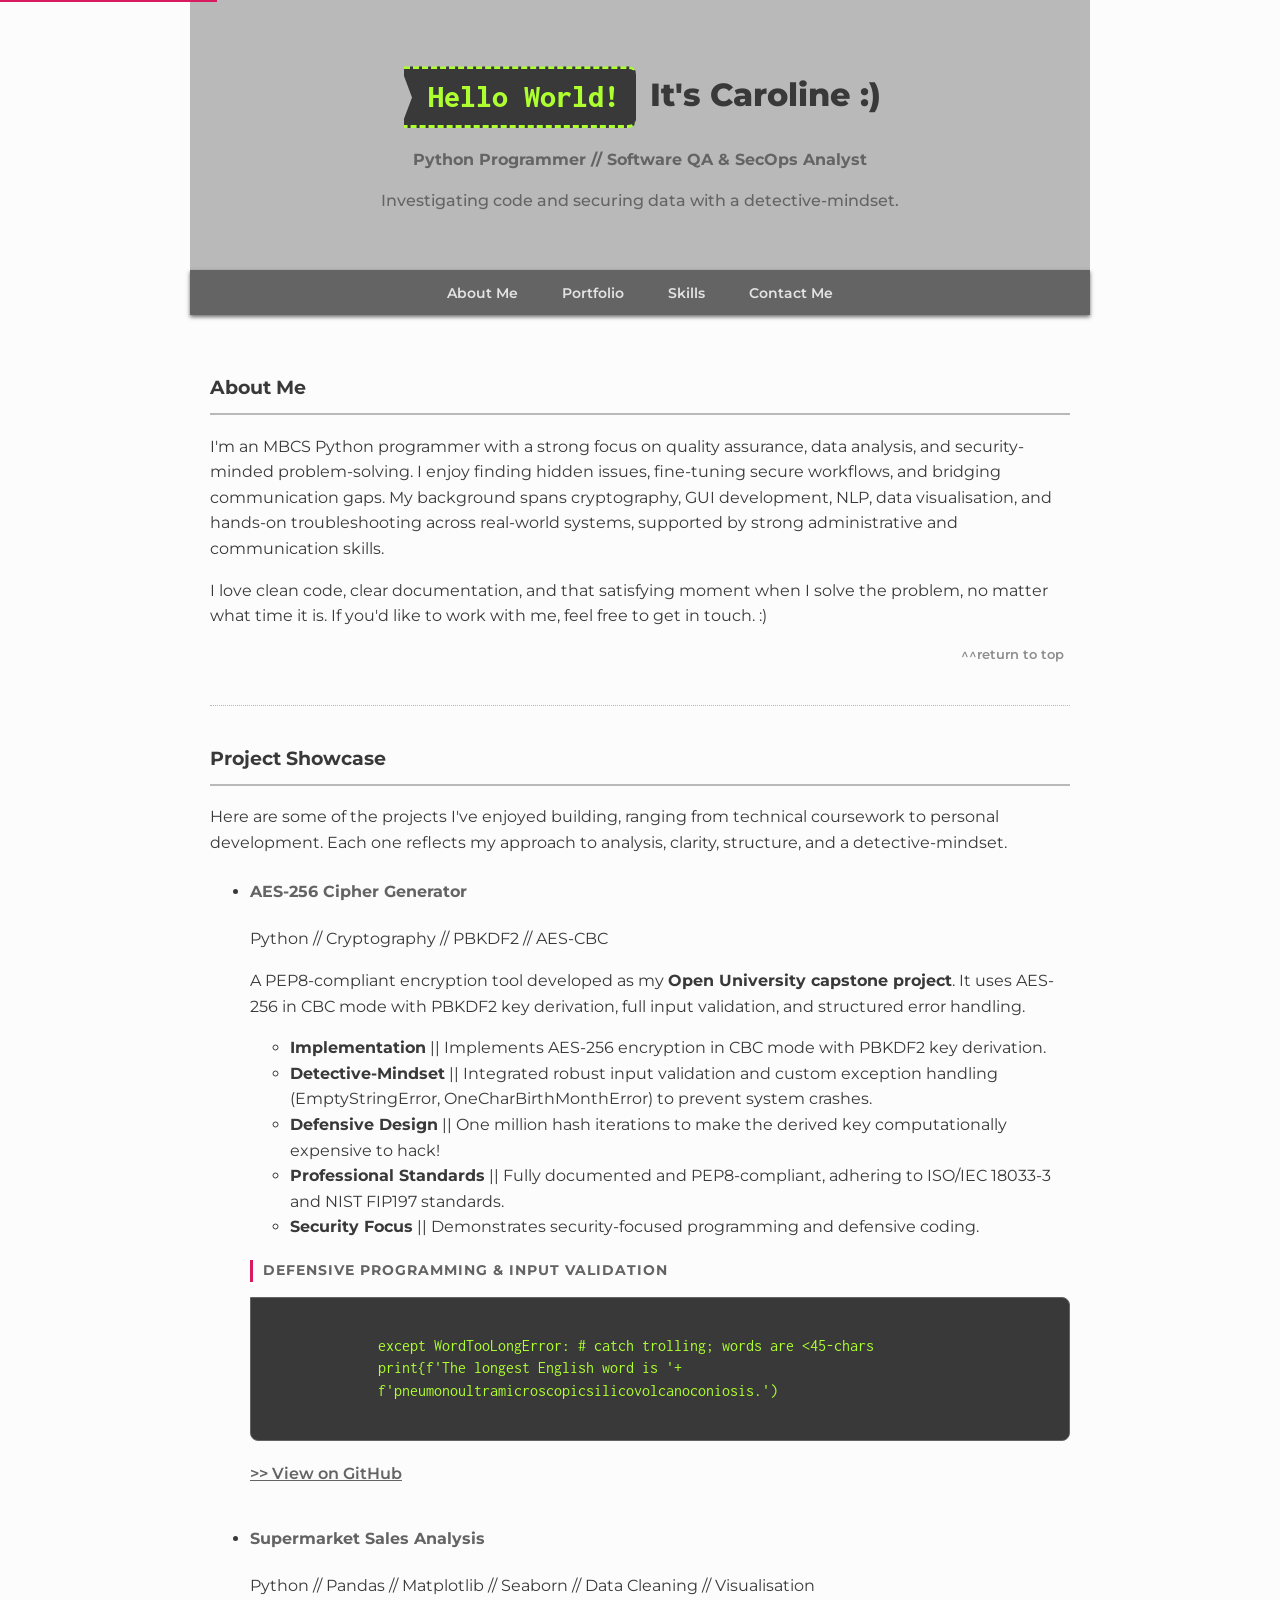
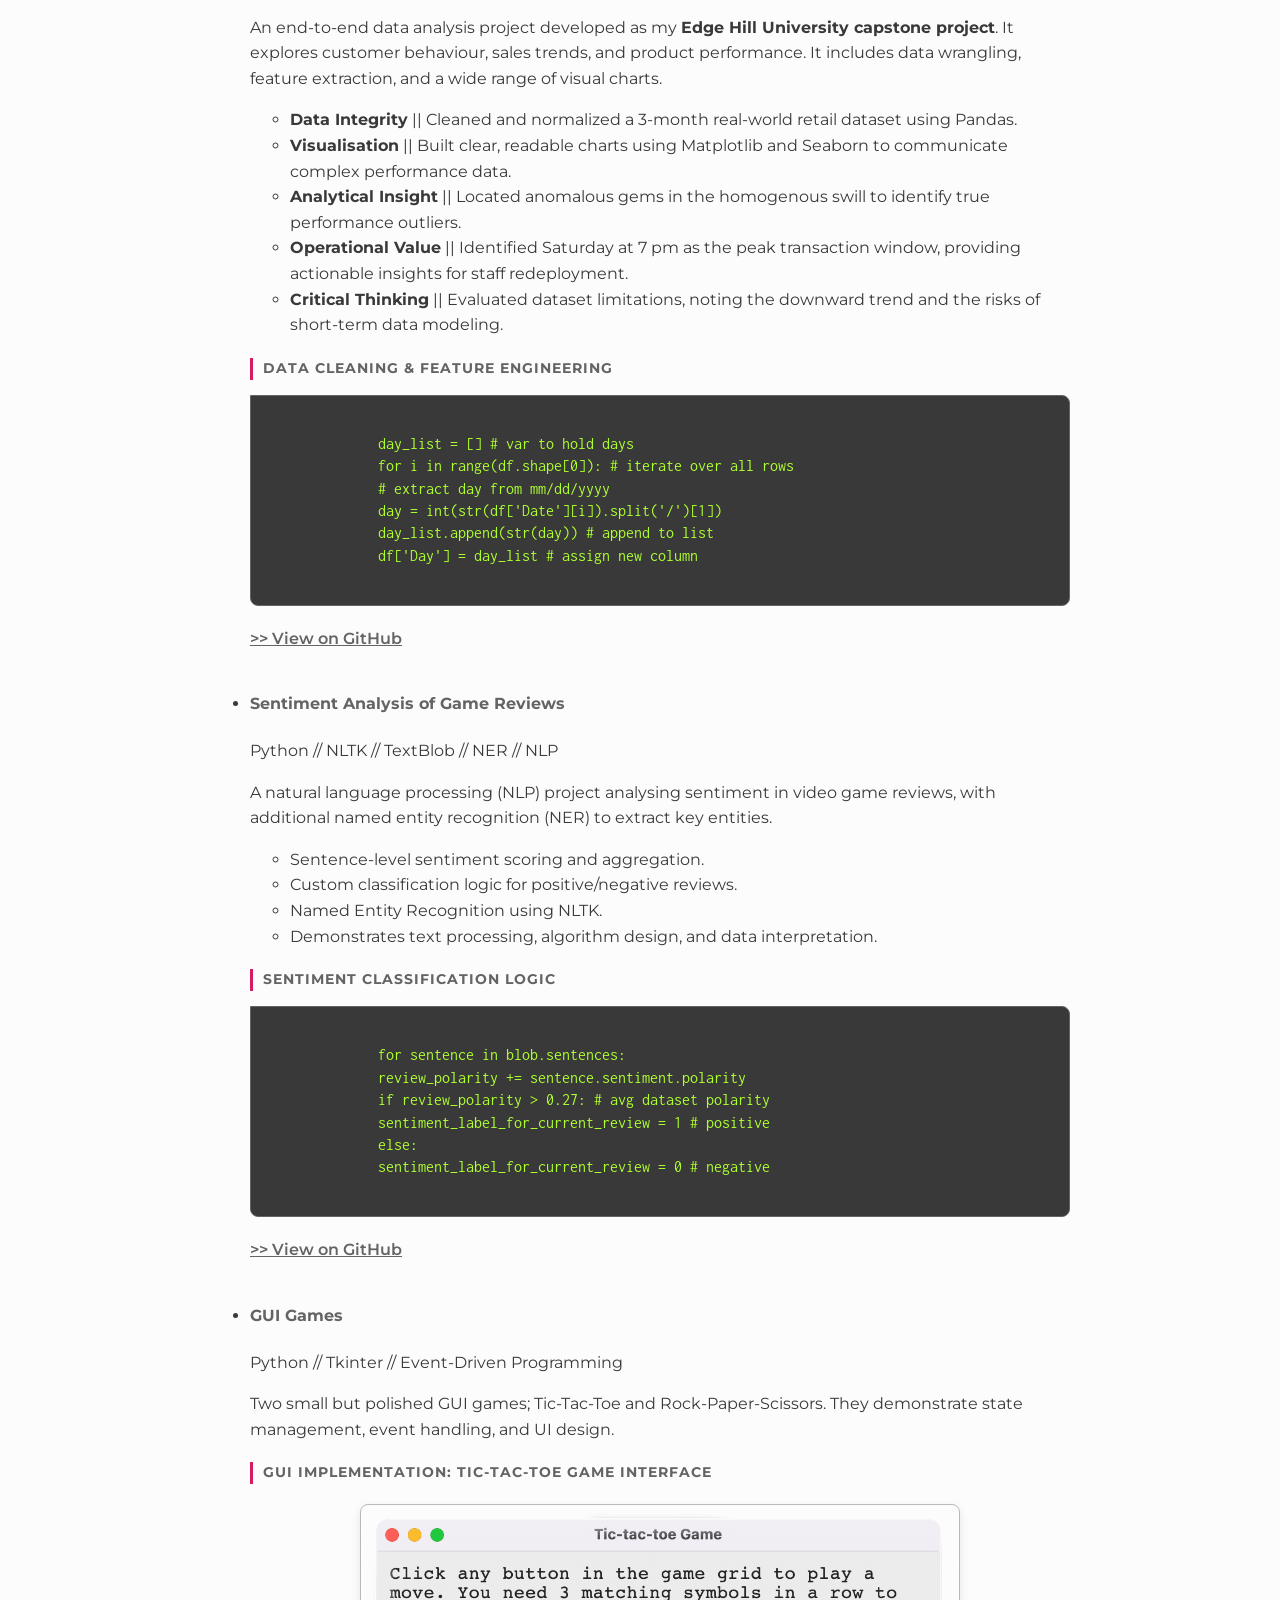
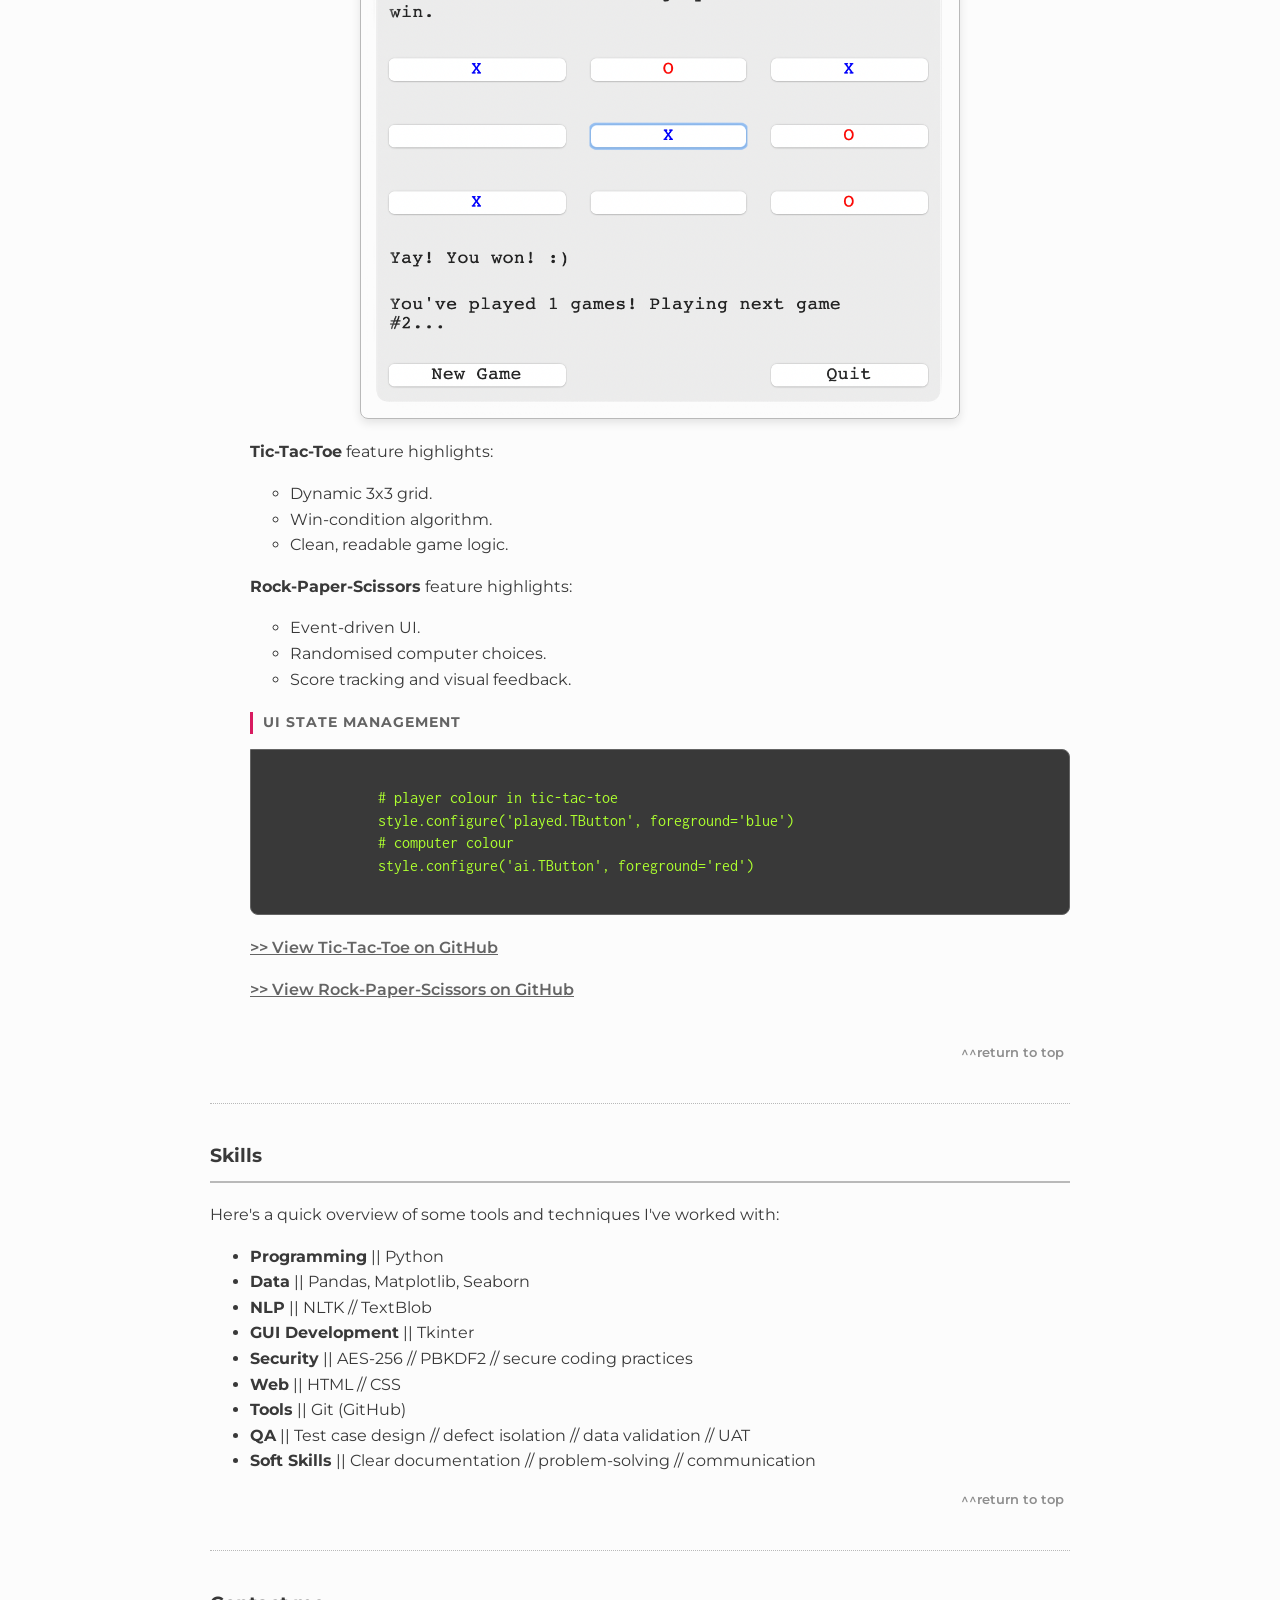
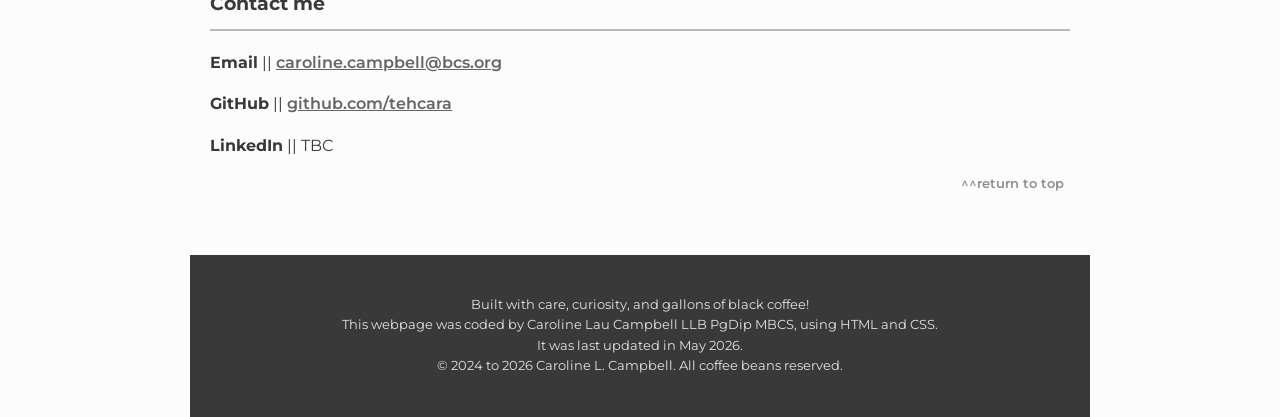
==== commit 04aa63e9: "Added screenshot image, new helper files, and minor code updates." ====
--- a/index.html
+++ b/index.html
@@ -13,7 +13,7 @@
   <meta name="viewport" content="width=device-width, initial-scale=1.0">
   <meta name="title" content="Caroline's Portfolio // MBCS Python Programmer">
   <meta name="description"
-    content="Welcome to my portfolio! I'm Caroline, a Python enthusiast exploring opportunities in QA and SecOps. Discover my curated projects that showcase my skills, detective-mindset, and a dash of humour!">
+    content="Python programmer focused on QA, SecOps, and data analysis. Explore my portfolio for projects and skills!">
   <meta name="keywords" content="portfolio, python, programmer, code, QA, SecOps, coursework, projects">
   <meta name="robots" content="index, follow">
   <meta name="language" content="English">
@@ -33,6 +33,19 @@
   <meta name="twitter:title" content="Caroline's Portfolio // MBCS Python Programmer">
   <meta name="twitter:description" content="Python programmer specialising in QA, SecOps, and data analysis.">
   <meta name="twitter:image" content="https://tehcara.github.io/preview.png">
+  <script type="application/ld+json">
+{
+  "@context": "https://schema.org",
+  "@type": "Person",
+  "name": "Caroline Campbell",
+  "url": "https://tehcara.github.io/",
+  "jobTitle": "Python Programmer, QA & SecOps Analyst",
+  "sameAs": [
+    "https://github.com/tehcara"
+  ]
+}
+</script>
+
 </head>
 
 <body>
@@ -160,6 +173,12 @@
           <p>Python // Tkinter // Event-Driven Programming</p>
           <p>Two small but polished GUI games; Tic-Tac-Toe and Rock-Paper-Scissors. They demonstrate state management,
             event handling, and UI design.</p>
+          <figure class="code-figure">
+            <figcaption>GUI Implementation: Tic-Tac-Toe Game Interface</figcaption>
+            <div class="project-screenshot">
+              <img src="tic-tac-toe.png" alt="Tic-Tac-Toe GUI showing a winning game state with blue X and red O markers.">
+            </div>
+          </figure>
           <p><strong>Tic-Tac-Toe</strong> feature highlights:</p>
           <ul>
             <li>Dynamic 3x3 grid.</li>
@@ -211,8 +230,8 @@
 
     <section id="contact" aria-labelledby="contact-heading">
       <h3 id="contact-heading">Contact me</h3>
-      <p><strong>Email</strong> || caroline.campbell@bcs.org</p>
-      <p><strong>GitHub</strong> || github.com/tehcara</p>
+      <p><strong>Email</strong> || <a href="&#109;&#97;&#105;&#108;&#116;&#111;&#58;caroline.campbell@bcs.org">caroline.campbell@bcs.org</a></p>
+      <p><strong>GitHub</strong> || <a href="https://github.com/tehcara">github.com/tehcara</a></p>
       <p><strong>LinkedIn</strong> || TBC</p>
       <p class="return-link"><a href="#top">^^return to top</a></p>
     </section>
--- a/portstyles.css
+++ b/portstyles.css
@@ -13,17 +13,14 @@
     margin: 0 auto;
     padding: 0;
     line-height: 1.6;
-    color: #393939;
-    /* Lacquered Liquorice */
-    background-color: #fcfcfc;
-    /* Very light off-white for contrast */
+    color: #393939; /* Lacquered Liquorice */
+    background-color: #fcfcfc; /* Off-white for contrast */
 }
 
 /* ### Header & Nav ### */
 header {
-    background-color: #B9B9B9;
-    /* Greystone */
-    color: #393939;
+    background-color: #B9B9B9; /* Greystone */
+    color: #393939; /* Lacquered Liquorice */
     padding: 40px 20px;
     text-align: center;
 }
@@ -31,30 +28,27 @@
 header h1 {
     font-weight: 800;
     margin-bottom: 0.2em;
-    color: #393939;
+    color: #393939; /* Lacquered Liquorice */
 }
 
 header h2,
 header p {
     font-weight: 500;
-    color: #646464;
-    /* Excalibur */
+    color: #646464; /* Excalibur */
     font-size: 1em;
 }
 
 header code {
     font-family: 'Inconsolata', monospace;
-    background-color: #393939;
-    /* Lacquered Liquorice */
-    color: #ADFF2F;
-    /* GreenYellow */
+    background-color: #393939; /* Lacquered Liquorice */
+    color: #ADFF2F; /* GreenYellow */
     margin: 5px;
     padding: 4px 12px;
     /* Slightly tighter vertical padding for h1 */
     border-radius: 0px 8px 8px 0px;
     display: inline-block;
     vertical-align: middle;
-    border-block: 0.1em dashed #ADFF2F;
+    border-block: 0.1em dashed #ADFF2F; /* GreenYellow */
     /* Polygon variables */
     --bar: 0.25em;   /* depth */
     --foo: 0.3em;    /* vertical spacing */
@@ -93,8 +87,7 @@
 }
 
 nav {
-    background-color: #646464;
-    /* Excalibur */
+    background-color: #646464; /* Excalibur */
     padding: 10px 0;
     position: sticky;
     /* Keeps nav at top while scrolling */
@@ -116,8 +109,7 @@
     text-decoration: none;
     padding: 8px 16px;
     margin: 5px;
-    color: #E3E3E3;
-    /* Platinum */
+    color: #E3E3E3; /* Platinum */
     font-weight: 600;
     font-size: 0.9em;
     border: 1px solid transparent;
@@ -125,8 +117,8 @@
 }
 
 nav li a:hover {
-    color: #393939;
-    background-color: #E3E3E3;
+    color: #393939; /* Lacquered Liquorice */
+    background-color: #E3E3E3; /* Platinum */
     border-radius: 4px;
 }
 
@@ -141,8 +133,8 @@
 
 h3 {
     font-weight: 700;
-    color: #393939;
-    border-bottom: 2px solid #B9B9B9;
+    color: #393939; /* Lacquered Liquorice */
+    border-bottom: 2px solid #B9B9B9; /* Greystone */
     padding-bottom: 10px;
     margin-top: 2em;
 }
@@ -150,17 +142,17 @@
 h4 {
     font-weight: 700;
     margin-top: 1.5em;
-    color: #646464;
+    color: #646464; /* Excalibur */
 }
 
 p,
 li {
     font-weight: 400;
-    color: #393939;
+    color: #393939; /* Lacquered Liquorice */
 }
 
 a {
-    color: #646464;
+    color: #646464; /* Excalibur */
     font-weight: 600;
 }
 
@@ -175,7 +167,7 @@
 
 hr {
     border: none;
-    border-top: 1px dotted #B9B9B9;
+    border-top: 1px dotted #B9B9B9; /* Greystone */
     margin: 2em 0;
 }
 
@@ -183,14 +175,27 @@
     margin-bottom: 40px;
 }
 
+.project-screenshot {
+    max-width: 600px; /* Limits the width so it doesn't feel overwhelming */
+    margin: 20px auto;
+    border: 1px solid #B9B9B9;  /* Greystone */
+    border-radius: 8px;
+    overflow: hidden; /* Keeps the rounded corners clean */
+    box-shadow: 0 4px 10px rgba(0, 0, 0, 0.1); /* Subtle depth */
+}
+
+.project-screenshot img {
+    display: block;
+    width: 100%;
+    height: auto;
+}
+
 /* ### Code Snippets ### */
 
 .code-box {
     font-family: 'Inconsolata', monospace;
-    background-color: #393939;
-    /* Lacquered Liquorice */
-    color: #ADFF2F;
-    /* GreenYellow */
+    background-color: #393939; /* Lacquered Liquorice */
+    color: #ADFF2F; /* GreenYellow */
     padding: 15px;
     margin: 15px 0;
     border-radius: 0 8px 8px 8px;
@@ -198,7 +203,7 @@
     line-height: 1.4;
     white-space: pre-wrap;
     /* Honours line breaks but ignores HTML file indentation */
-    border: 1px solid #646464;
+    border: 1px solid #646464; /* Excalibur */
     overflow-x: auto;
 }
 
@@ -235,8 +240,7 @@
 
 .return-link a {
     text-decoration: none;
-    color: #8E8E8E;
-    /* Pedigrey */
+    color: #8E8E8E; /* Pedigrey */
     padding: 2px 5px;
     border: 1px solid transparent;
     /* Prevents jumping on hover */
@@ -252,18 +256,15 @@
 
 /* ### Footer ### */
 footer {
-    background-color: #393939;
-    /* Lacquered Liquorice */
-    color: #E3E3E3;
-    /* Platinum */
+    background-color: #393939; /* Lacquered Liquorice */
+    color: #E3E3E3; /* Platinum */
     padding: 40px 20px;
     text-align: center;
     font-size: 0.8em;
 }
 
 footer p {
-    color: #E3E3E3;
-    /* Ensure the paragraph inherits the pale color */
+    color: #E3E3E3; /* Platinum */
     margin: 0;
 }
 
@@ -287,4 +288,13 @@
     #content {
         padding: 10px;
     }
-}+}
+
+/* ### Colour Scheme ###
+Available at: https://colorkit.co/palette/393939-646464-8e8e8e-b9b9b9-e3e3e3/ 
+Lacquered Liquorice #393939
+Excalibur #646464
+Pedigrey #8E8E8E
+Greystone #B9B9B9
+Platinum #E3E3E3
+*/
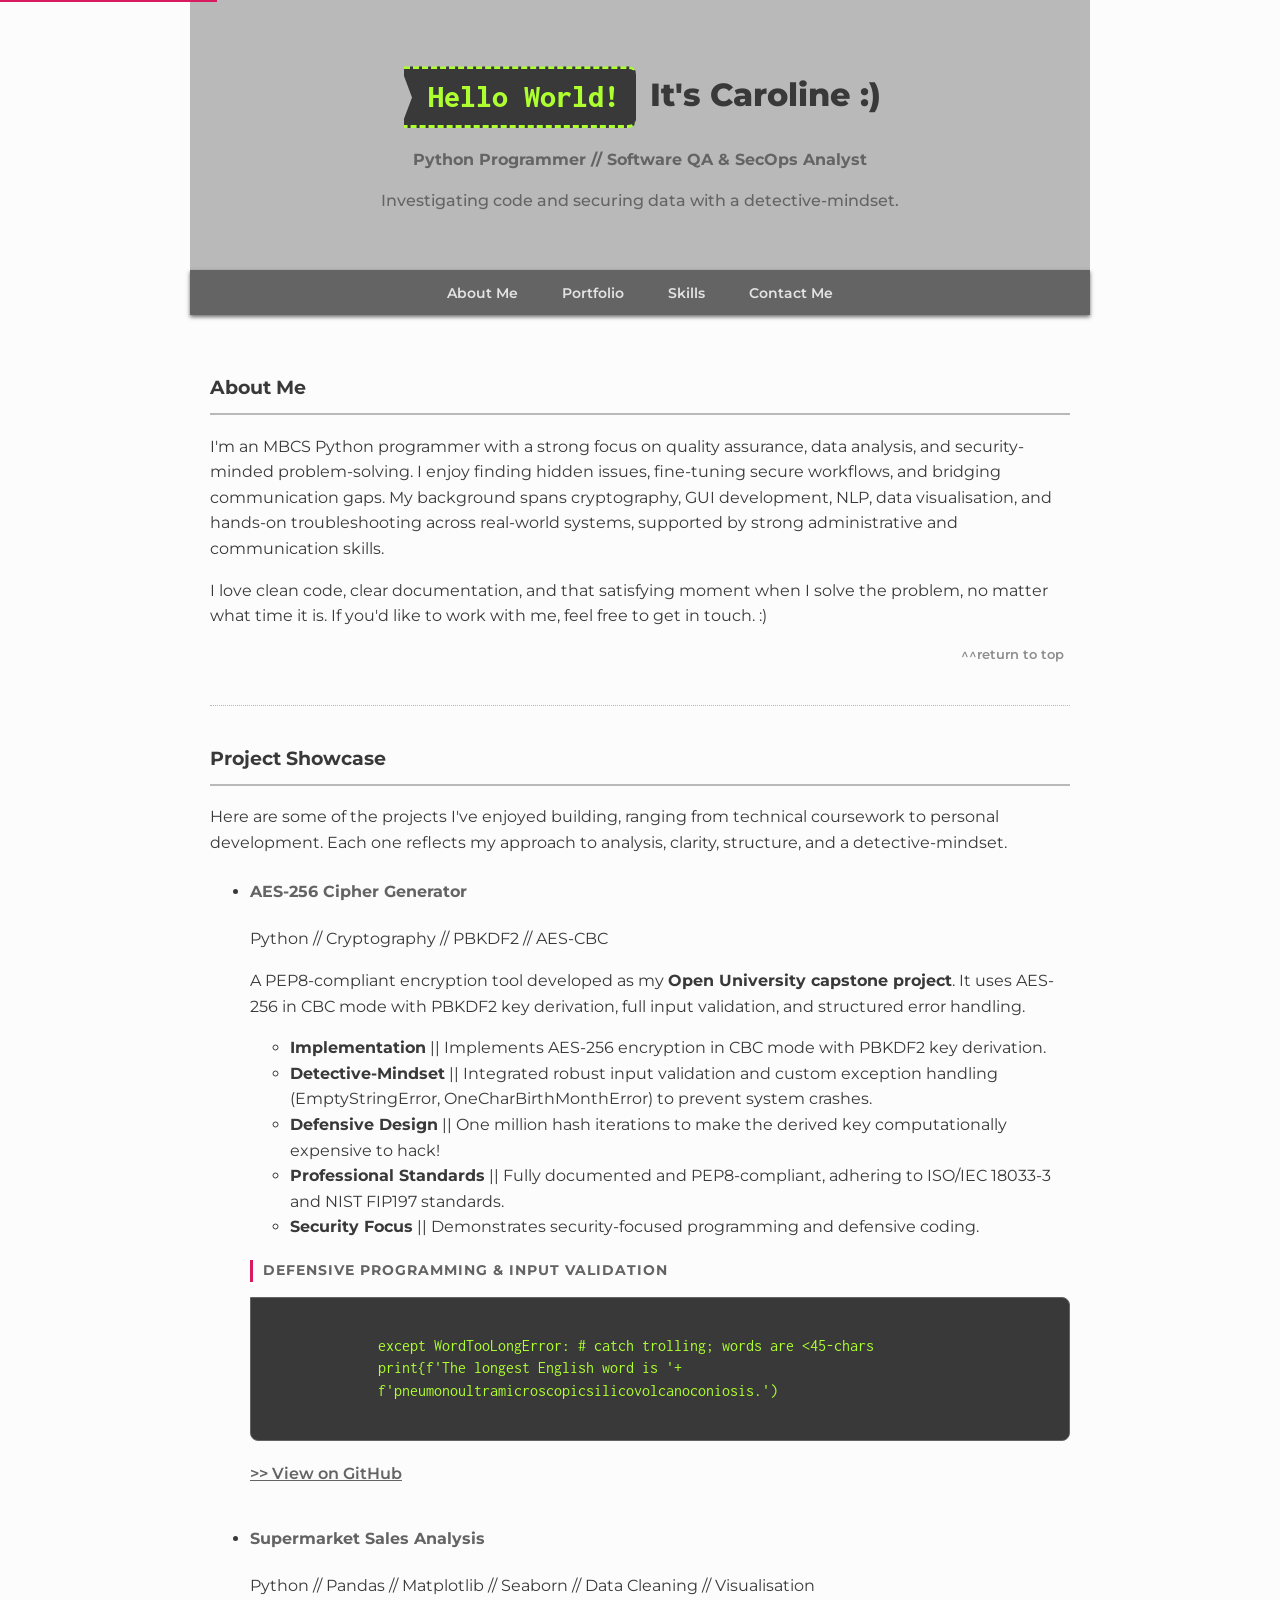
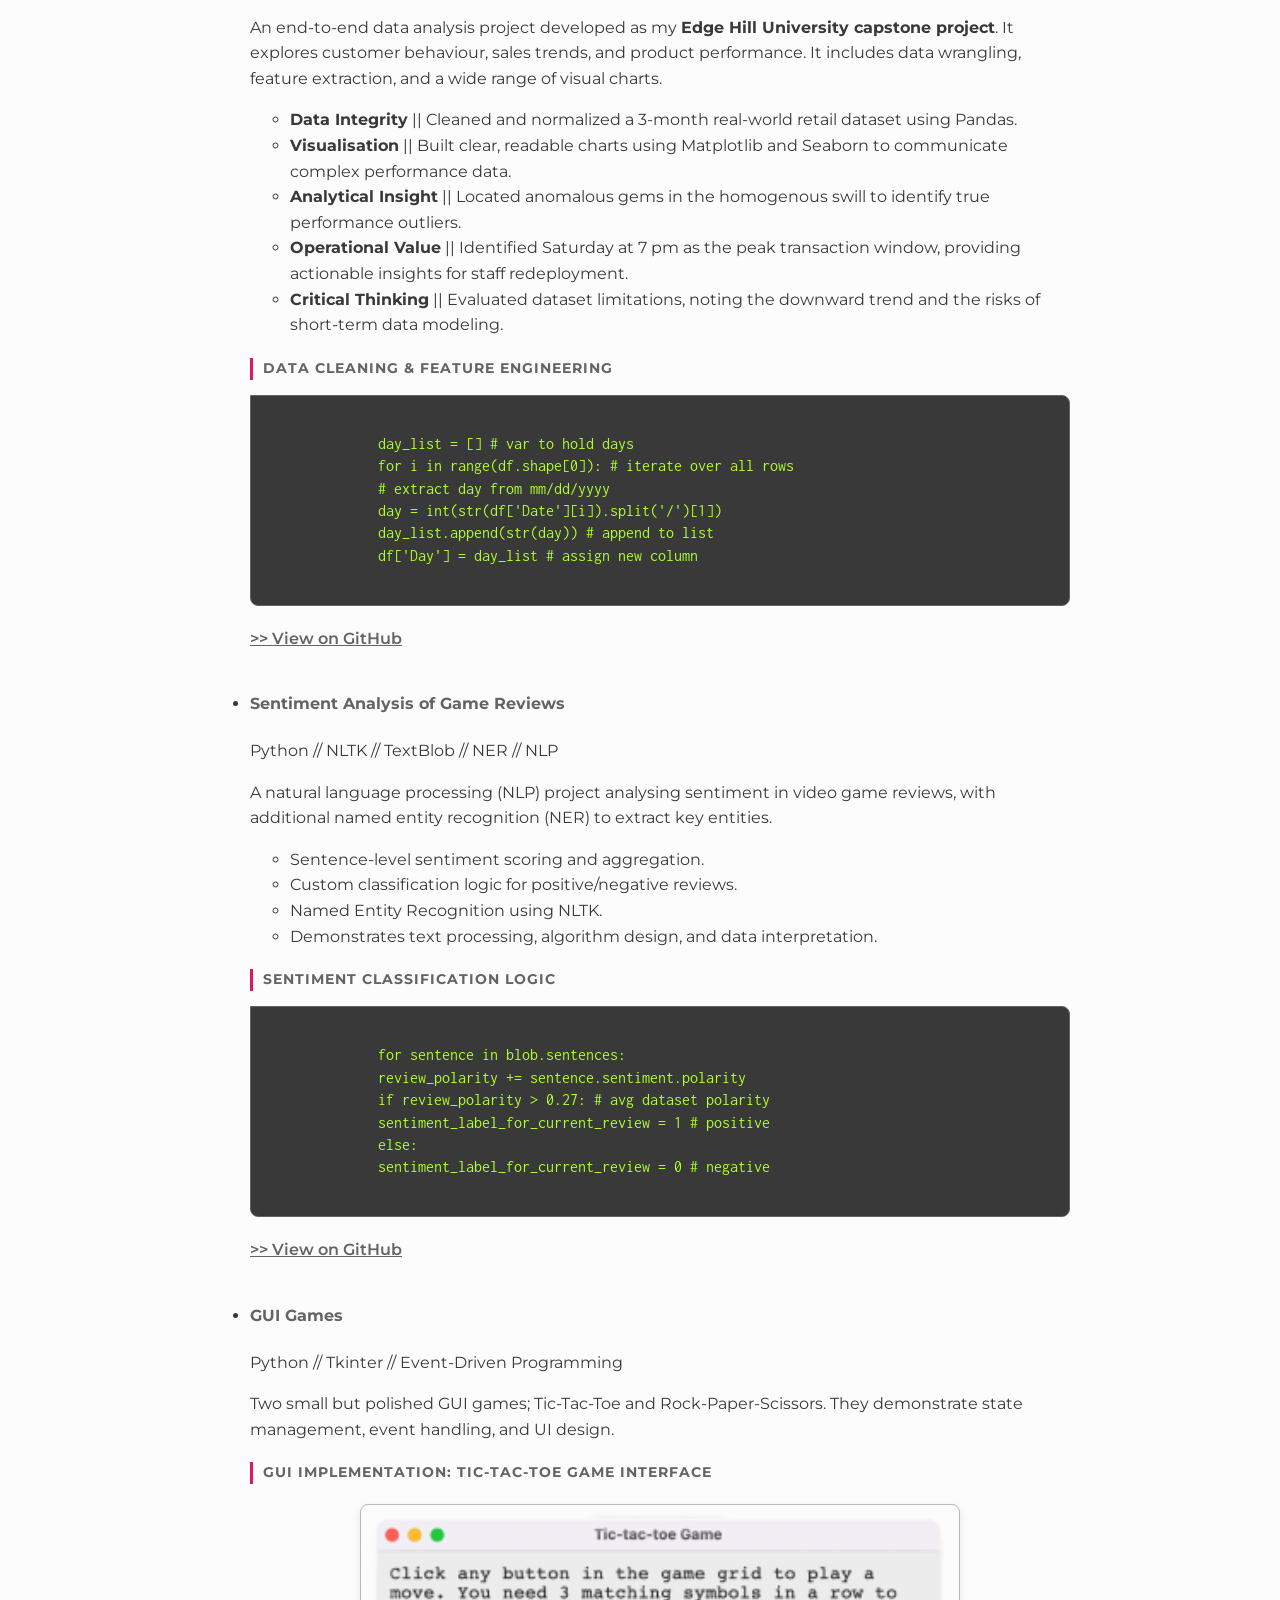
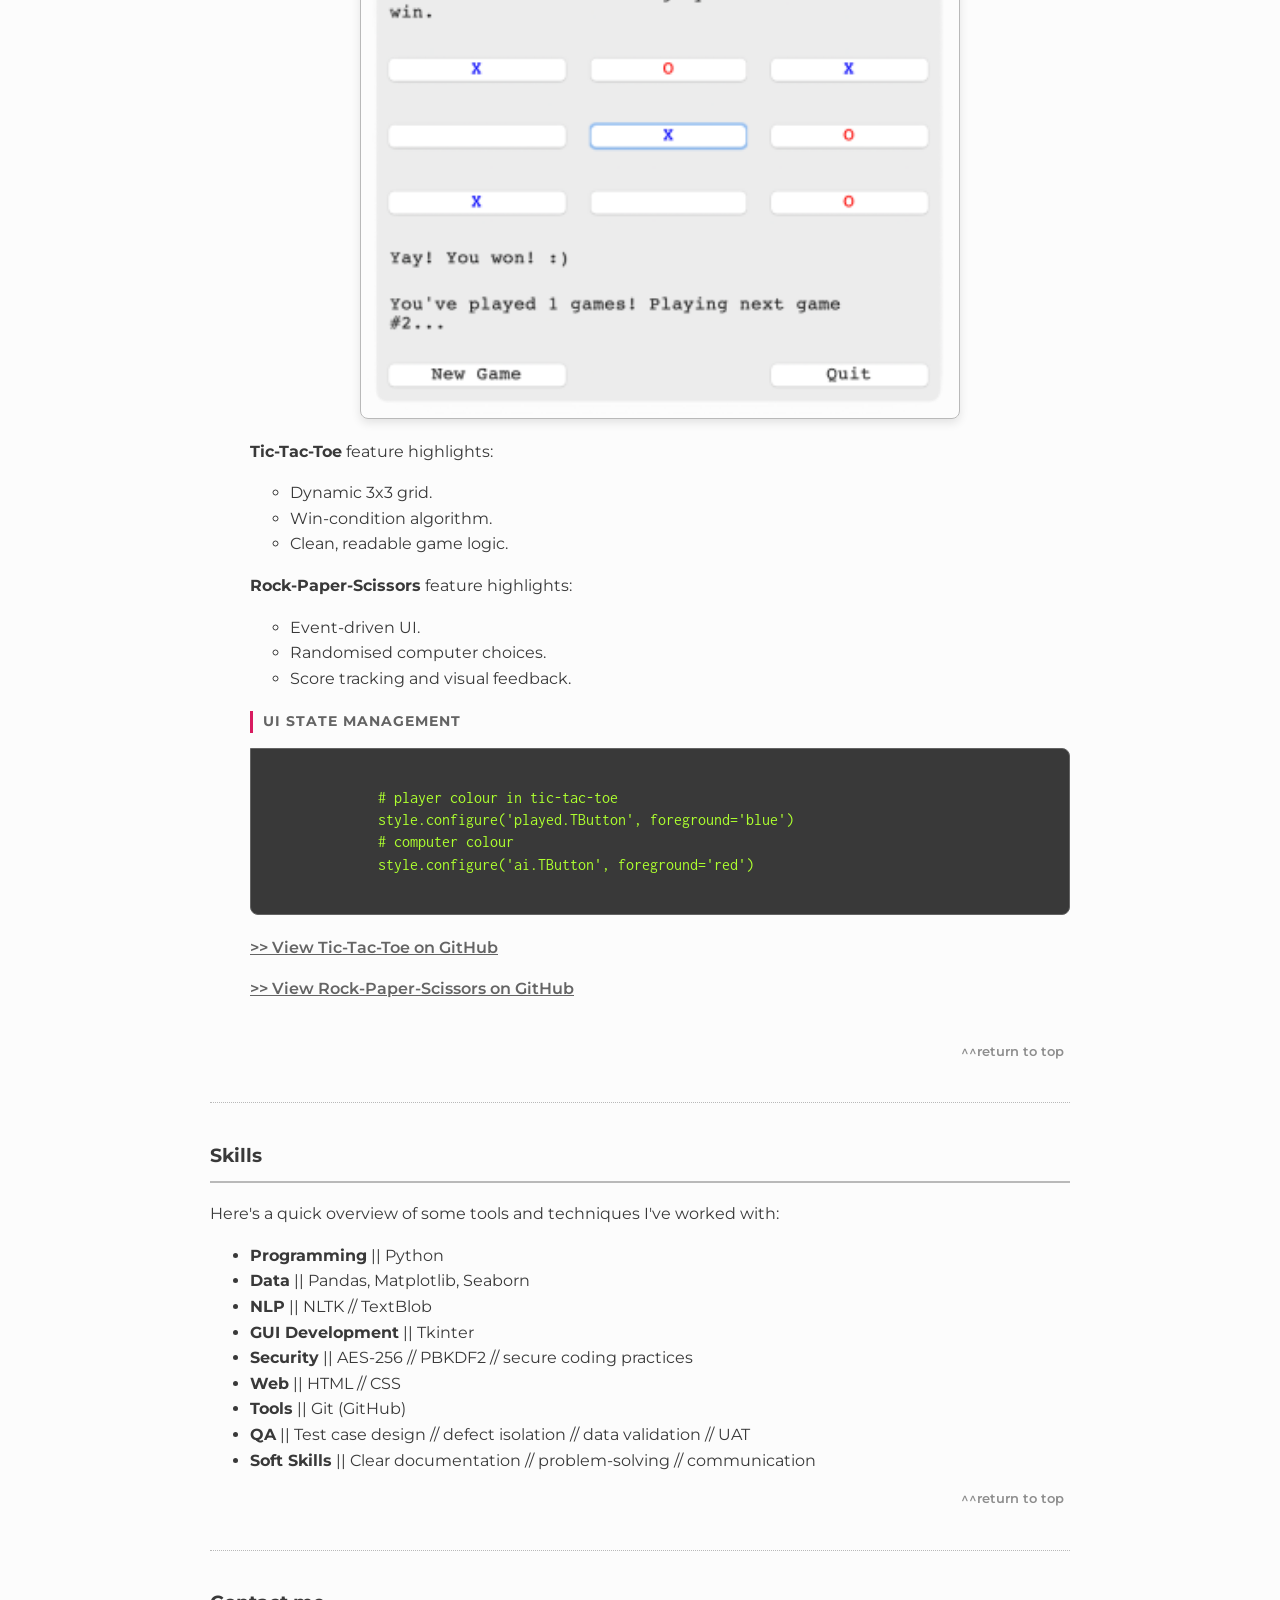
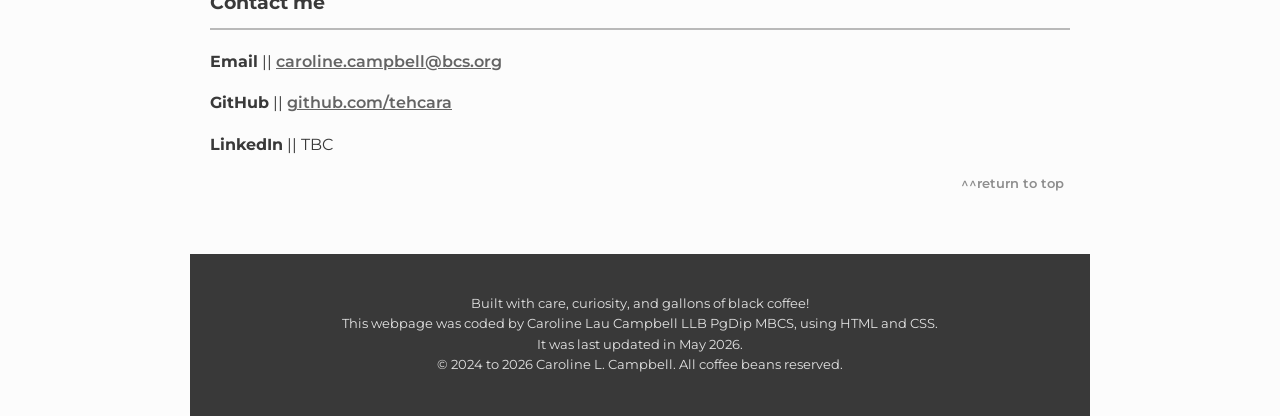
==== commit b8cc653e: "Enhance image tag with width, height, and loading attributes Updated image tag in Tic-Tac-Toe GUI se" ====
--- a/index.html
+++ b/index.html
@@ -3,12 +3,12 @@
 
 <head>
   <title>Caroline's Portfolio // MBCS Python Programmer</title>
-  <link rel="stylesheet" href="portstyles.css">
   <link rel="preconnect" href="https://fonts.googleapis.com">
   <link rel="preconnect" href="https://fonts.gstatic.com" crossorigin>
   <link
     href="https://fonts.googleapis.com/css2?family=Inconsolata:wght@200..900&family=Montserrat:ital,wght@0,100..900;1,100..900&display=swap"
     rel="stylesheet">
+  <link rel="stylesheet" href="portstyles.css">
   <meta charset="UTF-8">
   <meta name="viewport" content="width=device-width, initial-scale=1.0">
   <meta name="title" content="Caroline's Portfolio // MBCS Python Programmer">
@@ -176,8 +176,13 @@
           <figure class="code-figure">
             <figcaption>GUI Implementation: Tic-Tac-Toe Game Interface</figcaption>
             <div class="project-screenshot">
-              <img src="tic-tac-toe.png" alt="Tic-Tac-Toe GUI showing a winning game state with blue X and red O markers.">
-            </div>
+              <img src="tic-tac-toe.png" 
+                alt="Tic-Tac-Toe GUI showing a winning game state with blue X and red O markers." 
+                width="350" 
+                height="300" 
+                loading="lazy" 
+                decoding="async">
+              </div>
           </figure>
           <p><strong>Tic-Tac-Toe</strong> feature highlights:</p>
           <ul>
@@ -245,4 +250,4 @@
   </footer>
 </body>
 
-</html>+</html>
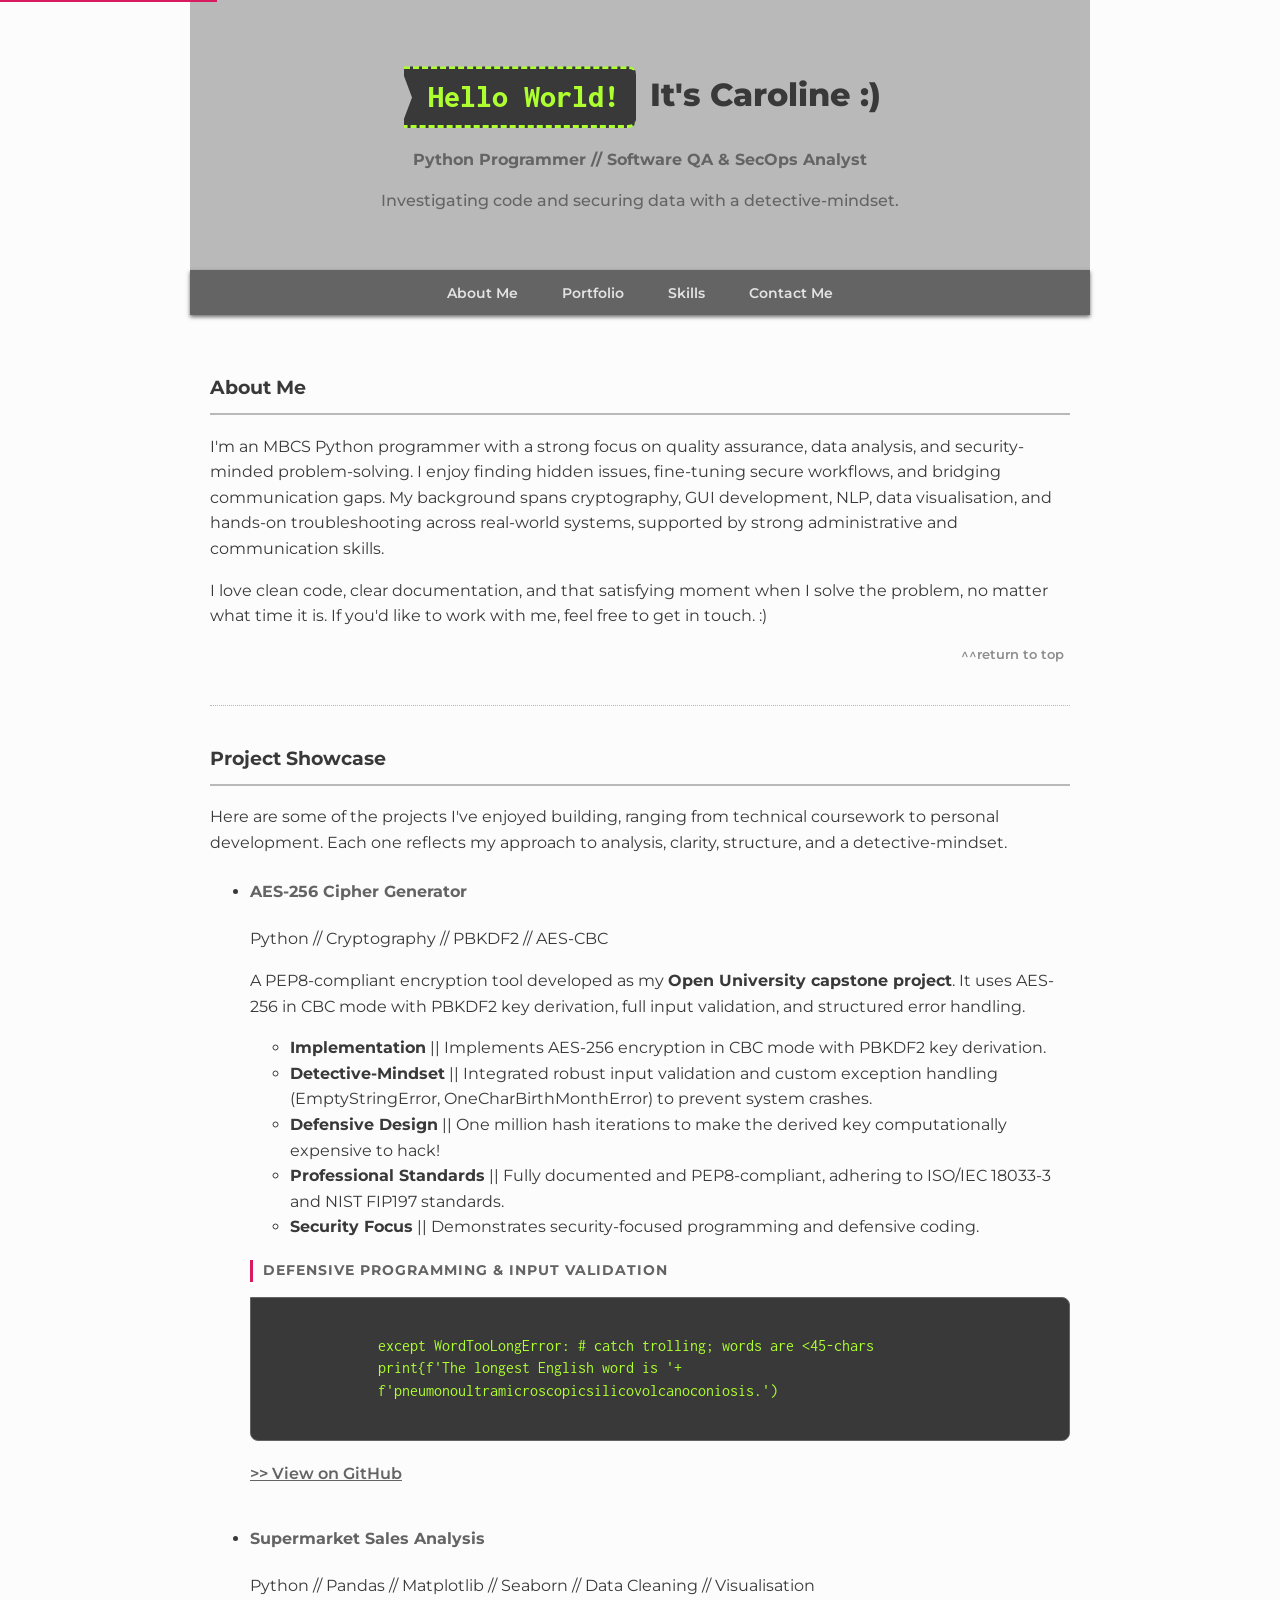
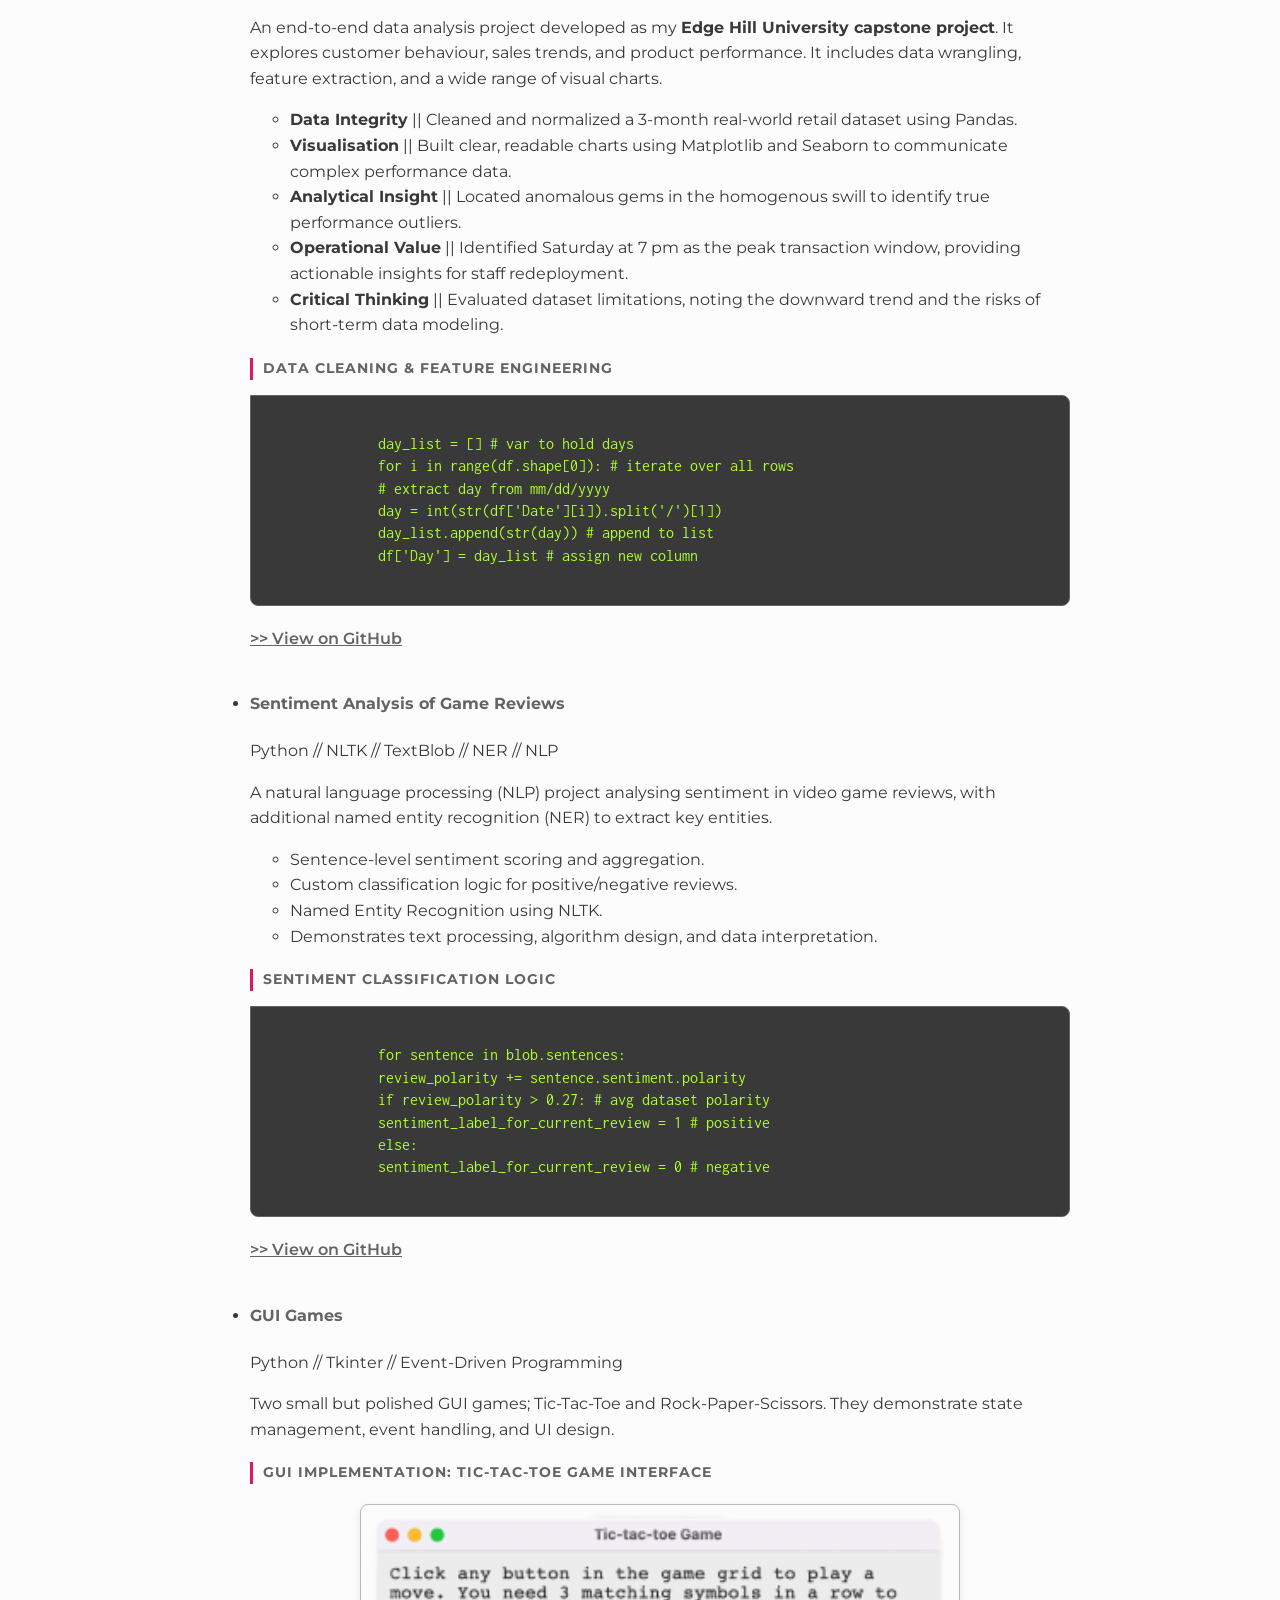
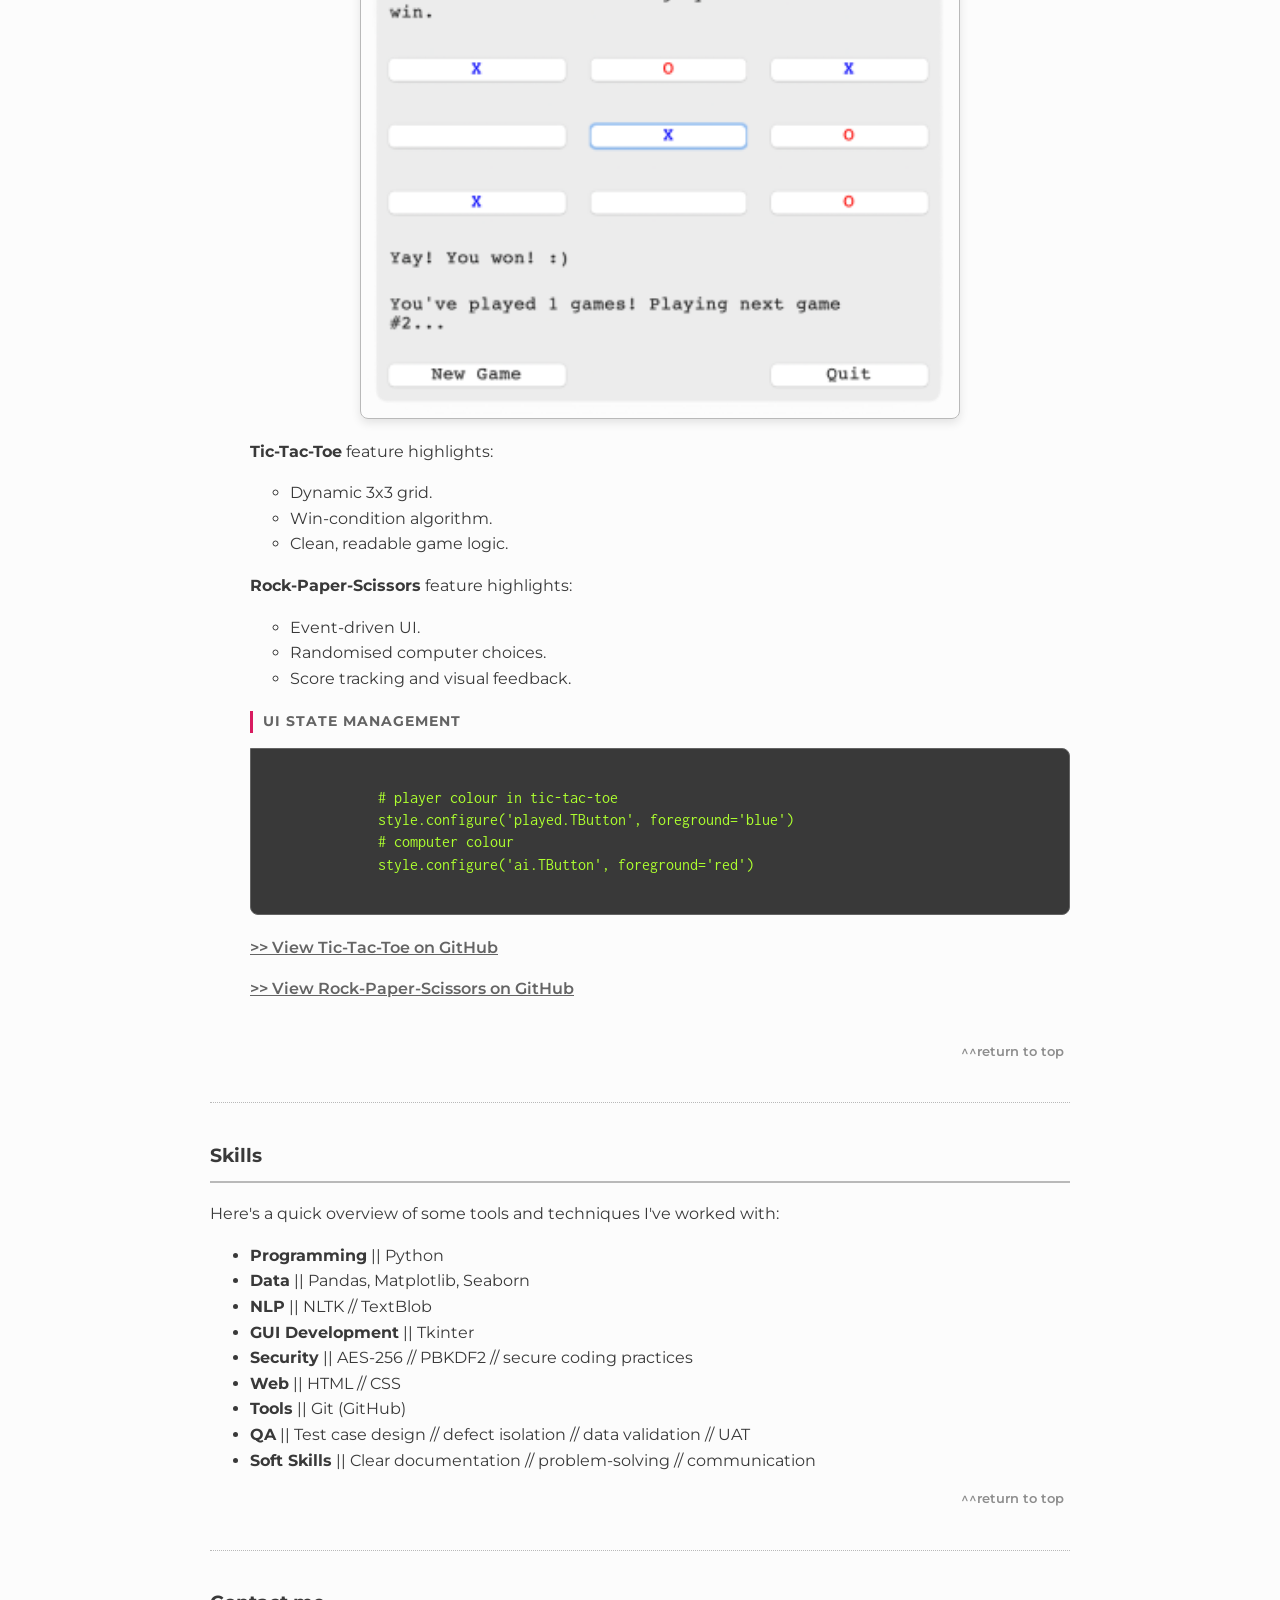
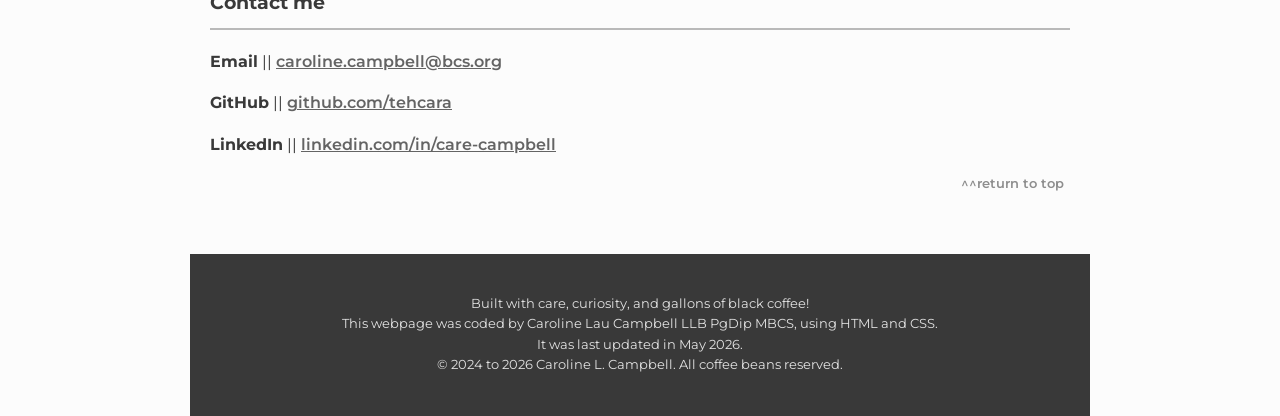
==== commit 356377d1: "Update LinkedIn link in contact section" ====
--- a/index.html
+++ b/index.html
@@ -9,6 +9,12 @@
     href="https://fonts.googleapis.com/css2?family=Inconsolata:wght@200..900&family=Montserrat:ital,wght@0,100..900;1,100..900&display=swap"
     rel="stylesheet">
   <link rel="stylesheet" href="portstyles.css">
+  <link rel="icon" type="image/png" href="/favicon-96x96.png?v=20260504" sizes="96x96" />
+  <link rel="icon" type="image/svg+xml" href="/favicon.svg?v=20260504" />
+  <link rel="shortcut icon" href="/favicon.ico?v=20260504" />
+  <link rel="apple-touch-icon" sizes="180x180" href="/apple-touch-icon.png?v=20260504" />
+  <meta name="apple-mobile-web-app-title" content="CeCe :)" />
+  <link rel="manifest" href="/site.webmanifest?v=20260504" />
   <meta charset="UTF-8">
   <meta name="viewport" content="width=device-width, initial-scale=1.0">
   <meta name="title" content="Caroline's Portfolio // MBCS Python Programmer">
@@ -237,7 +243,7 @@
       <h3 id="contact-heading">Contact me</h3>
       <p><strong>Email</strong> || <a href="&#109;&#97;&#105;&#108;&#116;&#111;&#58;caroline.campbell@bcs.org">caroline.campbell@bcs.org</a></p>
       <p><strong>GitHub</strong> || <a href="https://github.com/tehcara">github.com/tehcara</a></p>
-      <p><strong>LinkedIn</strong> || TBC</p>
+      <p><strong>LinkedIn</strong> || <a href="https://www.linkedin.com/in/care-campbell">linkedin.com/in/care-campbell</a></p>
       <p class="return-link"><a href="#top">^^return to top</a></p>
     </section>
   </main>
